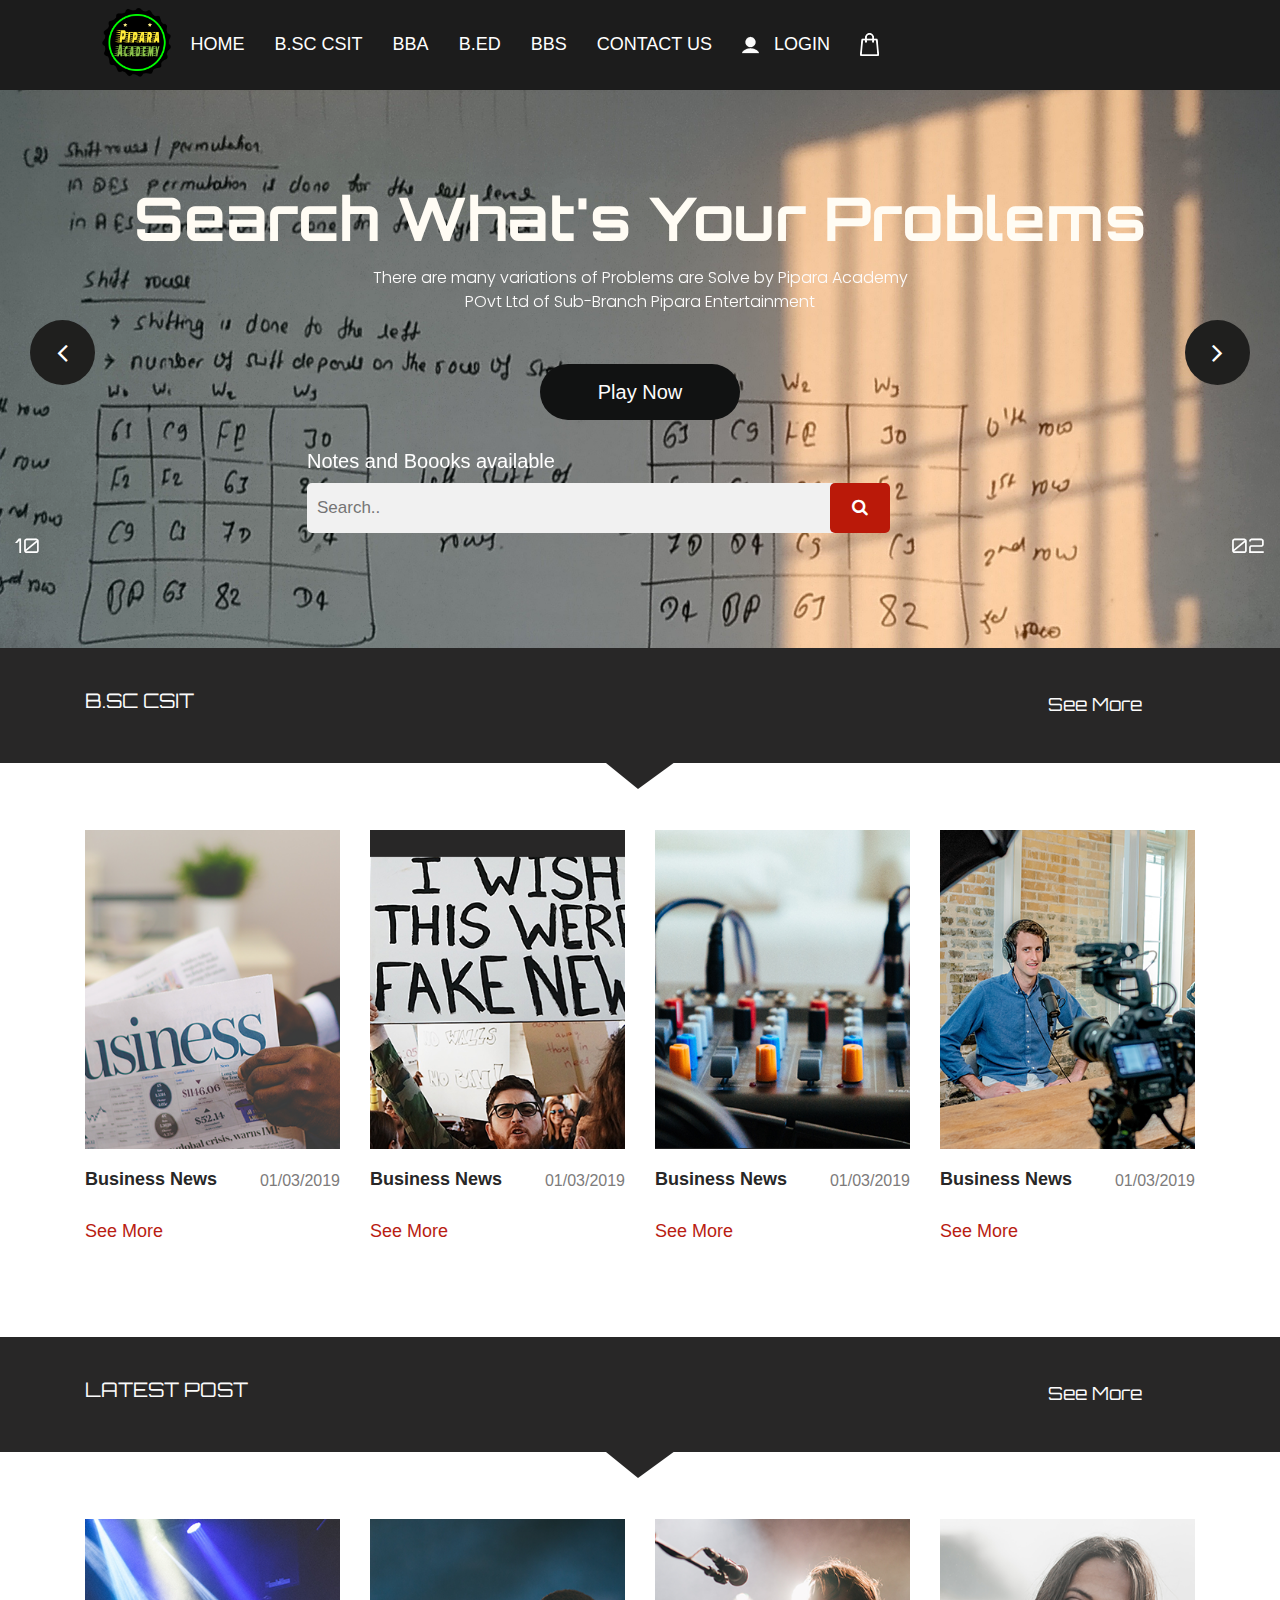
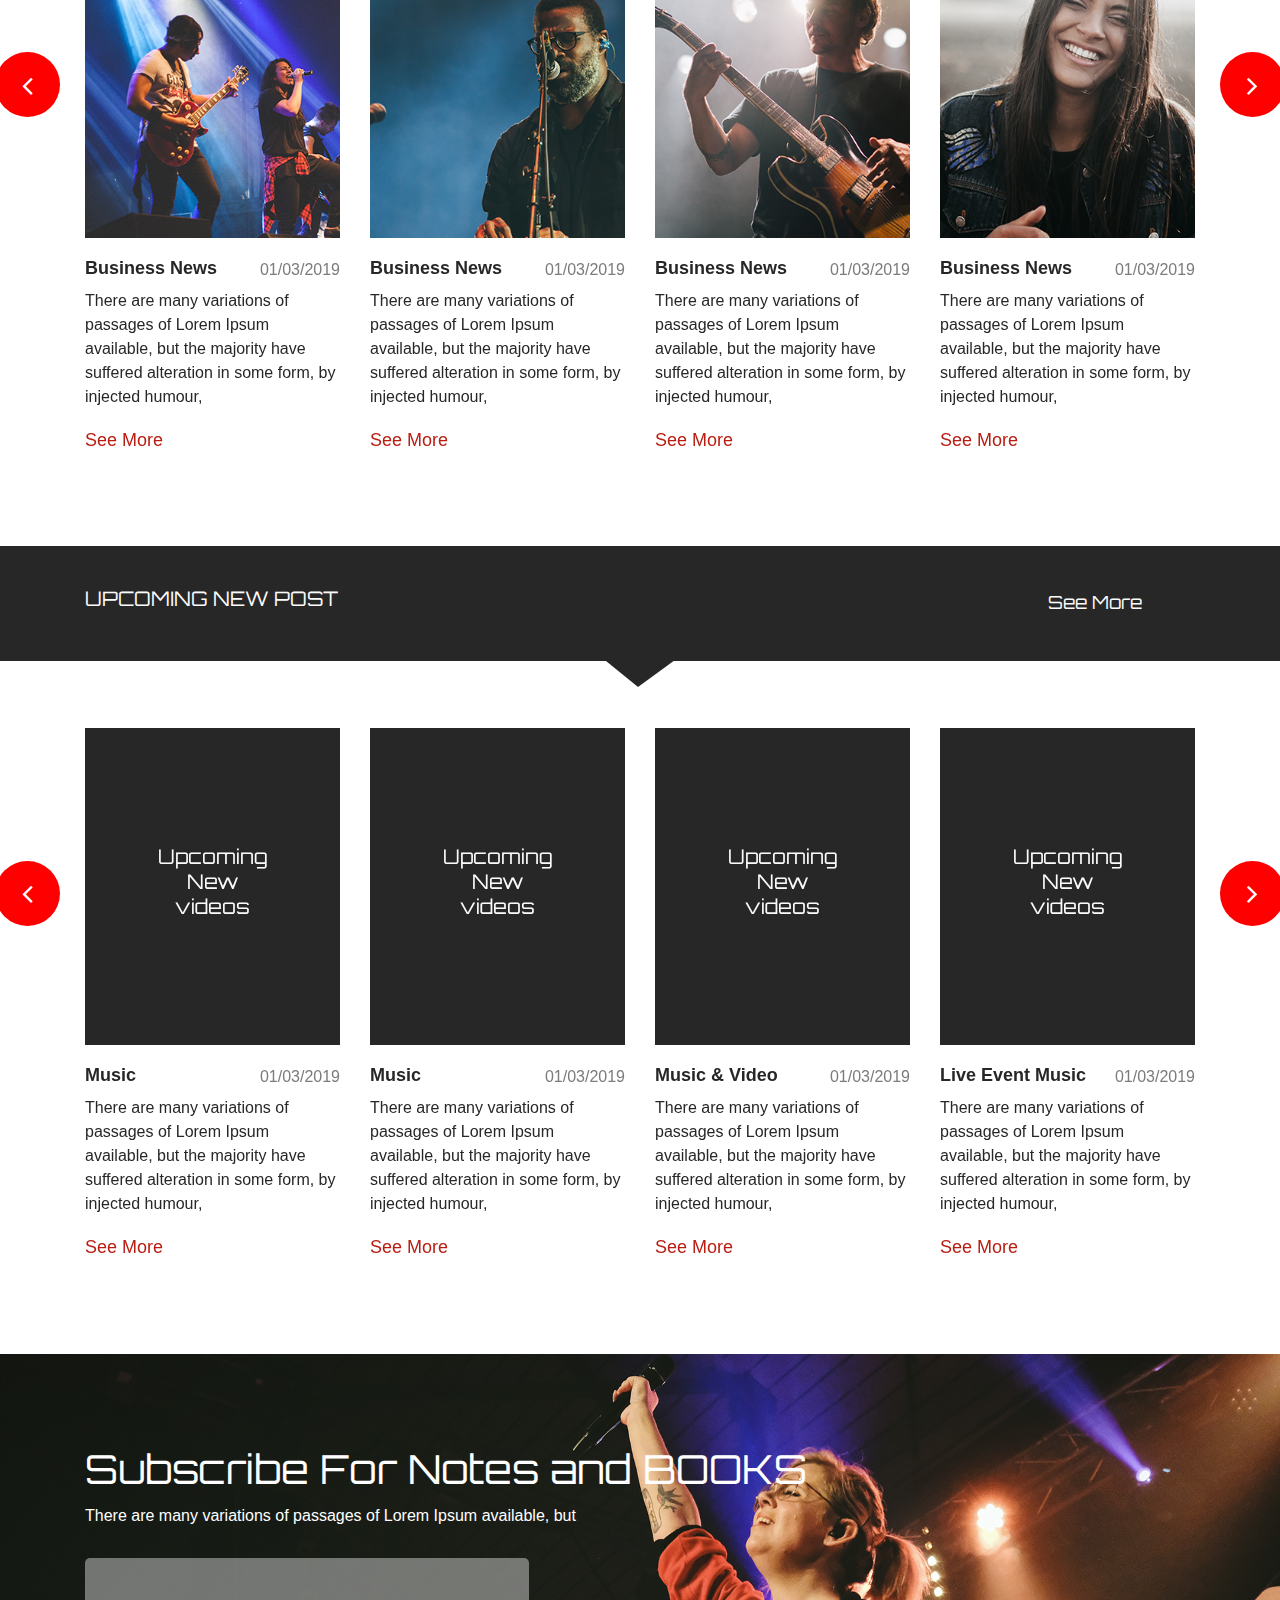
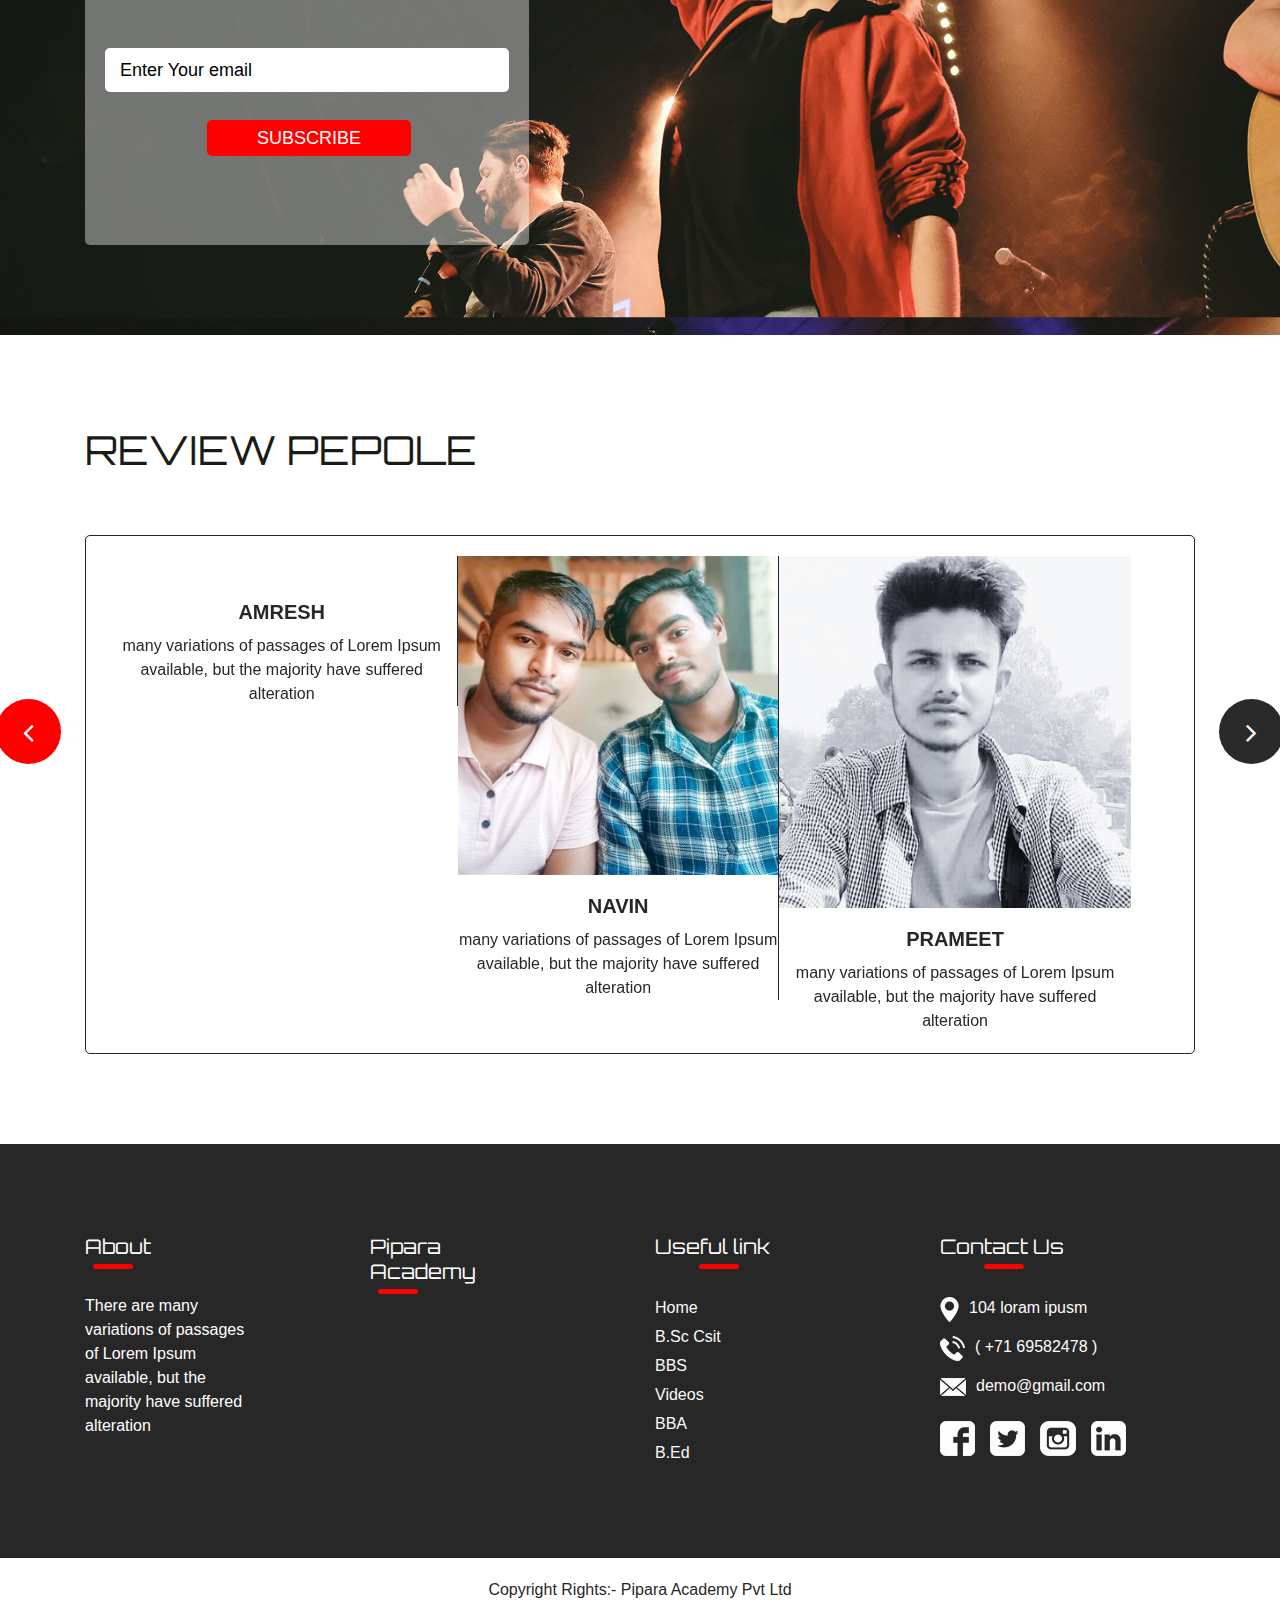
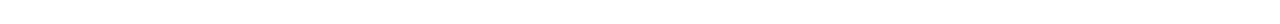
==== index.html @ fb022982 "Add files via upload" ====
<!DOCTYPE html>
<html lang="en">
   <head>
      <!-- basic -->
      <meta charset="utf-8">
      <meta http-equiv="X-UA-Compatible" content="IE=edge">
      <meta name="viewport" content="width=device-width, initial-scale=1">
      <!-- mobile metas -->
      <meta name="viewport" content="width=device-width, initial-scale=1">
      <meta name="viewport" content="initial-scale=1, maximum-scale=1">
      <!-- site metas -->
      <title>Pipara Academy</title>
      <meta name="keywords" content="Education">
      <meta name="description" content="">
      <meta name="author" content="">
      <!-- bootstrap css -->
      <link rel="stylesheet" type="text/css" href="css/bootstrap.min.css">
      <!-- style css -->
      <link rel="stylesheet" type="text/css" href="css/style.css">
      <!-- Responsive-->
      <link rel="stylesheet" href="css/responsive.css">
      <!-- fevicon -->
      <link rel="icon" href="images/fevicon.png" type="image/gif" />
      <!-- Scrollbar Custom CSS -->
      <link rel="stylesheet" href="css/jquery.mCustomScrollbar.min.css">
      <!-- Tweaks for older IEs-->
      <link rel="stylesheet" href="https://netdna.bootstrapcdn.com/font-awesome/4.0.3/css/font-awesome.css">
      <!-- owl stylesheets --> 
      <link href="https://fonts.googleapis.com/css?family=Orbitron:400,500,600,700|Poppins:400,700&display=swap" rel="stylesheet">
      <link rel="stylesheet" href="css/owl.carousel.min.css">
      <link rel="stylesoeet" href="css/owl.theme.default.min.css">
      <link rel="stylesheet" href="https://cdnjs.cloudflare.com/ajax/libs/fancybox/2.1.5/jquery.fancybox.min.css" media="screen">
   </head>
   <body>
      <!--header section start -->
      <div class="header_section">
         <div class="container-fluid padding_0">
            <nav class="navbar navbar-expand-lg navbar-light bg-light">
               <a class="logo" href="index.html"><img src="images/logo.png"></a>
               <button class="navbar-toggler" type="button" data-toggle="collapse" data-target="#navbarNav" aria-controls="navbarNav" aria-expanded="false" aria-label="Toggle navigation">
                 <span class="navbar-toggler-icon"></span>
               </button>
               <div class="collapse navbar-collapse" id="navbarNav">
                  <ul class="navbar-nav">
                     <li class="nav-item">
                       <a class="nav-link" href="index.html">Home</a>
                     </li>
                     <li class="nav-item">
                       <a class="nav-link" href="B.Sc-Csit.html">B.Sc Csit</a>
                     </li>
                     <li class="nav-item">
                       <a class="nav-link" href="BBA.html">BBA</a>
                     </li>
                      <li class="nav-item">
                       <a class="nav-link" href="videos.html">B.Ed</a>
                     </li>
                     <li class="nav-item">
                       <a class="nav-link" href="BBS.html">BBS</a>
                     </li>
                     <li class="nav-item">
                       <a class="nav-link" href="contact.html">Contact Us</a>
                     </li>
                     <li class="nav-item">
                        <a class="nav-link" href="#"><img src="images/user-icon.png"> <span class="padding_left_10">Login</span></a>
                     </li>
                     <li class="nav-item">
                       <a class="nav-link" href="#"><img src="images/shopping-bag.png"></a>
                     </li>
                  </ul>
               </div>
            </nav>
         </div>
      </div>
      <!-- header section end -->
      <!-- banner section start -->
      <div class="banner_section layout_padding">
         <div id="main_slider" class="carousel slide" data-ride="carousel">
            <div class="carousel-inner">
               <div class="carousel-item active">
                  <div class="container">
                     <div class="banner_taital">
                        <h1 class="banner_taital">Search What's Your Problems</h1>
                        <p class="banner_text">There are many variations of Problems are Solve by Pipara Academy POvt Ltd of Sub-Branch Pipara Entertainment </p>
                     </div>
                     <div class="play_now_bt"><a href="#">Play Now</a></div>
                     <h1 class="Music_text">Notes and Boooks available</h1>
                     <form class="example" action="/action_page.php">
                       <input type="text" placeholder="Search.." name="search">
                       <button type="submit"><i class="fa fa-search"></i></button>
                     </form>
                  </div>
                  <div class="container-fluid">
                     <h4 class="number_text active">10 <span style="text-align: right; float: right;">02</span></h4>
                  </div>
               </div>
               <div class="carousel-item">
                  <div class="container">
                     <div class="banner_taital">
                        <h1 class="banner_taital">Search me for new Notes</h1>
                        <p class="banner_text">There are many variations of Education Notes are available, but the majority have suffered alteration </p>
                     </div>
                     <div class="play_now_bt"><a href="#">Play Now</a></div>
                     <h1 class="Music_text">BOOKS and Notes</h1>
                     <form class="example" action="/action_page.php">
                       <input type="text" placeholder="Search.." name="search">
                       <button type="submit"><i class="fa fa-search"></i></button>
                     </form>
                  </div>
                  <div class="container-fluid">
                     <h4 class="number_text active">10 <span style="text-align: right; float: right;">02</span></h4>
                  </div>
               </div>
               <div class="carousel-item">
                  <div class="container">
                     <div class="banner_taital">
                        <h1 class="banner_taital">Search Your Campus for Live Notes and Routine</h1>
                        <p class="banner_text">There are many Campus listed on here for live and Class Notes are available, but this is only informations Notes </p>
                     </div>
                     <div class="play_now_bt"><a href="#">Read More</a></div>
                     <h1 class="Music_text">Music</h1>
                     <form class="example" action="/action_page.php">
                       <input type="text" placeholder="Search.." name="search">
                       <button type="submit"><i class="fa fa-search"></i></button>
                     </form>
                  </div>
                  <div class="container-fluid">
                     <h4 class="number_text active">10 <span style="text-align: right; float: right;">02</span></h4>
                  </div>
               </div>
            </div>
            <a class="carousel-control-prev" href="#main_slider" role="button" data-slide="prev">
              <i class="fa fa-angle-left"></i>
            </a>
            <a class="carousel-control-next" href="#main_slider" role="button" data-slide="next">
              <i class="fa fa-angle-right"></i>
            </a>
         </div>
      </div>
      <!-- banner section end -->
      <!-- news section start -->
      <div class="news_section layout_padding">
         <div class="container">
            <div class="news_taital_main">
               <h1 class="latest_text">B.Sc Csit</h1>
               <div class="seemor_bt"><a href="#">See More</a></div>
            </div>
         </div>
      </div>
      <div class="news_section_2">
         <div class="container">
            <div class="down_arrow"><img src="images/down-arrow.png"></div>
            <div class="row">
               <div class="col-lg-3 col-sm-6">
                  <div class="images_main">
                     <div class="image_1"><img src="images/img-1.png" class="image_1"></div>
                     <div class="text_main">
                        <h2 class="business_text">Business News</h2>
                        <p class="date_text">01/03/2019</p>
                     </div>
                     <p class="ipsum_text">                                                                    </p>
                     <div class="seemor_bt_1"><a href="#">See More</a></div>
                  </div>
               </div>
               <div class="col-lg-3 col-sm-6">
                  <div class="images_main">
                     <div class="image_1"><img src="images/img-2.png" class="image_1"></div>
                     <div class="text_main">
                        <h2 class="business_text">Business News</h2>
                        <p class="date_text">01/03/2019</p>
                     </div>
                     <p class="ipsum_text">                                                                                         </p>
                     <div class="seemor_bt_1"><a href="#">See More</a></div>
                  </div>
               </div>
               <div class="col-lg-3 col-sm-6">
                  <div class="images_main">
                     <div class="image_1"><img src="images/img-3.png" class="image_1"></div>
                     <div class="text_main">
                        <h2 class="business_text">Business News</h2>
                        <p class="date_text">01/03/2019</p>
                     </div>
                     <p class="ipsum_text">                                                                                         </p>
                     <div class="seemor_bt_1"><a href="#">See More</a></div>
                  </div>
               </div>
               <div class="col-lg-3 col-sm-6">
                  <div class="images_main">
                     <div class="image_1"><img src="images/img-4.png" class="image_1"></div>
                     <div class="text_main">
                        <h2 class="business_text">Business News</h2>
                        <p class="date_text">01/03/2019</p>
                     </div>
                     <p class="ipsum_text">                                                                                      </p>
                     <div class="seemor_bt_1"><a href="#">See More</a></div>
                  </div>
               </div>
            </div>
         </div>
      </div>
      <!-- news section end -->
      <!-- music section start -->
      <div class="news_section layout_padding">
         <div class="container">
            <div class="news_taital_main">
               <h1 class="latest_text">Latest Post</h1>
               <div class="seemor_bt"><a href="#">See More</a></div>
            </div>
         </div>
      </div>
      <div class="news_section_2">
         <div class="container">
            <div class="down_arrow"><img src="images/down-arrow.png"></div>
            <div id="my_slider" class="carousel slide" data-ride="carousel">
               <div class="carousel-inner">
                  <div class="carousel-item active">
                     <div class="row">
                        <div class="col-lg-3 col-sm-6">
                           <div class="images_main">
                              <div class="image_1"><img src="images/img-5.png" class="image_1"></div>
                              <div class="text_main">
                                 <h2 class="business_text">Business News</h2>
                                 <p class="date_text">01/03/2019</p>
                              </div>
                              <p class="ipsum_text">There are many variations of passages of Lorem Ipsum available, but the majority have suffered alteration in some form, by injected humour,</p>
                              <div class="seemor_bt_1"><a href="#">See More</a></div>
                           </div>
                        </div>
                        <div class="col-lg-3 col-sm-6">
                           <div class="images_main">
                              <div class="image_1"><img src="images/img-6.png" class="image_1"></div>
                              <div class="text_main">
                                 <h2 class="business_text">Business News</h2>
                                 <p class="date_text">01/03/2019</p>
                              </div>
                              <p class="ipsum_text">There are many variations of passages of Lorem Ipsum available, but the majority have suffered alteration in some form, by injected humour,</p>
                              <div class="seemor_bt_1"><a href="#">See More</a></div>
                           </div>
                        </div>
                        <div class="col-lg-3 col-sm-6">
                           <div class="images_main">
                              <div class="image_1"><img src="images/img-7.png" class="image_1"></div>
                              <div class="text_main">
                                 <h2 class="business_text">Business News</h2>
                                 <p class="date_text">01/03/2019</p>
                              </div>
                              <p class="ipsum_text">There are many variations of passages of Lorem Ipsum available, but the majority have suffered alteration in some form, by injected humour,</p>
                              <div class="seemor_bt_1"><a href="#">See More</a></div>
                           </div>
                        </div>
                        <div class="col-lg-3 col-sm-6">
                           <div class="images_main">
                              <div class="image_1"><img src="images/img-8.png" class="image_1"></div>
                              <div class="text_main">
                                 <h2 class="business_text">Business News</h2>
                                 <p class="date_text">01/03/2019</p>
                              </div>
                              <p class="ipsum_text">There are many variations of passages of Lorem Ipsum available, but the majority have suffered alteration in some form, by injected humour,</p>
                              <div class="seemor_bt_1"><a href="#">See More</a></div>
                           </div>
                        </div>
                     </div>
                  </div>
                  <div class="carousel-item">
                     <div class="row">
                        <div class="col-lg-3 col-sm-6">
                           <div class="images_main">
                              <div class="image_1"><img src="images/img-5.png" class="image_1"></div>
                              <div class="text_main">
                                 <h2 class="business_text">Business News</h2>
                                 <p class="date_text">01/03/2019</p>
                              </div>
                              <p class="ipsum_text">There are many variations of passages of Lorem Ipsum available, but the majority have suffered alteration in some form, by injected humour,</p>
                              <div class="seemor_bt_1"><a href="#">See More</a></div>
                           </div>
                        </div>
                        <div class="col-lg-3 col-sm-6">
                           <div class="images_main">
                              <div class="image_1"><img src="images/img-6.png" class="image_1"></div>
                              <div class="text_main">
                                 <h2 class="business_text">Business News</h2>
                                 <p class="date_text">01/03/2019</p>
                              </div>
                              <p class="ipsum_text">There are many variations of passages of Lorem Ipsum available, but the majority have suffered alteration in some form, by injected humour,</p>
                              <div class="seemor_bt_1"><a href="#">See More</a></div>
                           </div>
                        </div>
                        <div class="col-lg-3 col-sm-6">
                           <div class="images_main">
                              <div class="image_1"><img src="images/img-7.png" class="image_1"></div>
                              <div class="text_main">
                                 <h2 class="business_text">Business News</h2>
                                 <p class="date_text">01/03/2019</p>
                              </div>
                              <p class="ipsum_text">There are many variations of passages of Lorem Ipsum available, but the majority have suffered alteration in some form, by injected humour,</p>
                              <div class="seemor_bt_1"><a href="#">See More</a></div>
                           </div>
                        </div>
                        <div class="col-lg-3 col-sm-6">
                           <div class="images_main">
                              <div class="image_1"><img src="images/img-8.png" class="image_1"></div>
                              <div class="text_main">
                                 <h2 class="business_text">Business News</h2>
                                 <p class="date_text">01/03/2019</p>
                              </div>
                              <p class="ipsum_text">There are many variations of passages of Lorem Ipsum available, but the majority have suffered alteration in some form, by injected humour,</p>
                              <div class="seemor_bt_1"><a href="#">See More</a></div>
                           </div>
                        </div>
                     </div>
                  </div>
                  <div class="carousel-item">
                     <div class="row">
                        <div class="col-lg-3 col-sm-6">
                           <div class="images_main">
                              <div class="image_1"><img src="images/img-5.png" class="image_1"></div>
                              <div class="text_main">
                                 <h2 class="business_text">Music</h2>
                                 <p class="date_text">01/03/2019</p>
                              </div>
                              <p class="ipsum_text">There are many variations of passages of Lorem Ipsum available, but the majority have suffered alteration in some form, by injected humour,</p>
                              <div class="seemor_bt_1"><a href="#">See More</a></div>
                           </div>
                        </div>
                        <div class="col-lg-3 col-sm-6">
                           <div class="images_main">
                              <div class="image_1"><img src="images/img-6.png" class="image_1"></div>
                              <div class="text_main">
                                 <h2 class="business_text">Music</h2>
                                 <p class="date_text">01/03/2019</p>
                              </div>
                              <p class="ipsum_text">There are many variations of passages of Lorem Ipsum available, but the majority have suffered alteration in some form, by injected humour,</p>
                              <div class="seemor_bt_1"><a href="#">See More</a></div>
                           </div>
                        </div>
                        <div class="col-lg-3 col-sm-6">
                           <div class="images_main">
                              <div class="image_1"><img src="images/img-7.png" class="image_1"></div>
                              <div class="text_main">
                                 <h2 class="business_text">Music & Video</h2>
                                 <p class="date_text">01/03/2019</p>
                              </div>
                              <p class="ipsum_text">There are many variations of passages of Lorem Ipsum available, but the majority have suffered alteration in some form, by injected humour,</p>
                              <div class="seemor_bt_1"><a href="#">See More</a></div>
                           </div>
                        </div>
                        <div class="col-lg-3 col-sm-6">
                           <div class="images_main">
                              <div class="image_1"><img src="images/img-8.png" class="image_1"></div>
                              <div class="text_main">
                                 <h2 class="business_text">Live Event Music</h2>
                                 <p class="date_text">01/03/2019</p>
                              </div>
                              <p class="ipsum_text">There are many variations of passages of Lorem Ipsum available, but the majority have suffered alteration in some form, by injected humour,</p>
                              <div class="seemor_bt_1"><a href="#">See More</a></div>
                           </div>
                        </div>
                     </div>
                  </div>
               </div>
               <a class="carousel-control-prev" href="#my_slider" role="button" data-slide="prev">
                 <i class="fa fa-angle-left"></i>
               </a>
               <a class="carousel-control-next" href="#my_slider" role="button" data-slide="next">
                 <i class="fa fa-angle-right"></i>
               </a>
             </div>
         </div>
      </div>
      <!-- music section end -->
      <!-- video section start -->
      <div class="video_section layout_padding">
         <div class="container">
            <div class="news_taital_main">
               <h1 class="latest_text">Upcoming New Post</h1>
               <div class="seemor_bt"><a href="#">See More</a></div>
            </div>
         </div>
      </div>
      <div class="news_section_2">
      <div class="container">
         <div class="down_arrow"><img src="images/down-arrow.png"></div>
         <div id="costum_slider" class="carousel slide" data-ride="carousel">
            <div class="carousel-inner">
               <div class="carousel-item active">
                  <div class="row">
                     <div class="col-lg-3 col-sm-6">
                        <div class="images_main">
                           <div class="video_box">
                              <h2 class="upcoming_text">Upcoming <br>New<br> videos</h2>
                           </div>
                           <div class="text_main">
                              <h2 class="business_text">Music</h2>
                              <p class="date_text">01/03/2019</p>
                           </div>
                           <p class="ipsum_text">There are many variations of passages of Lorem Ipsum available, but the majority have suffered alteration in some form, by injected humour,</p>
                           <div class="seemor_bt_1"><a href="#">See More</a></div>
                        </div>
                     </div>
                     <div class="col-lg-3 col-sm-6">
                        <div class="images_main">
                           <div class="video_box">
                              <h2 class="upcoming_text">Upcoming <br>New<br> videos</h2>
                           </div>
                           <div class="text_main">
                              <h2 class="business_text">Music</h2>
                              <p class="date_text">01/03/2019</p>
                           </div>
                           <p class="ipsum_text">There are many variations of passages of Lorem Ipsum available, but the majority have suffered alteration in some form, by injected humour,</p>
                           <div class="seemor_bt_1"><a href="#">See More</a></div>
                        </div>
                     </div>
                     <div class="col-lg-3 col-sm-6">
                        <div class="images_main">
                           <div class="video_box">
                              <h2 class="upcoming_text">Upcoming <br>New<br> videos</h2>
                           </div>
                           <div class="text_main">
                              <h2 class="business_text">Music & Video</h2>
                              <p class="date_text">01/03/2019</p>
                           </div>
                           <p class="ipsum_text">There are many variations of passages of Lorem Ipsum available, but the majority have suffered alteration in some form, by injected humour,</p>
                           <div class="seemor_bt_1"><a href="#">See More</a></div>
                        </div>
                     </div>
                     <div class="col-lg-3 col-sm-6">
                        <div class="images_main">
                           <div class="video_box">
                              <h2 class="upcoming_text">Upcoming <br>New<br> videos</h2>
                           </div>
                           <div class="text_main">
                              <h2 class="business_text">Live Event Music</h2>
                              <p class="date_text">01/03/2019</p>
                           </div>
                           <p class="ipsum_text">There are many variations of passages of Lorem Ipsum available, but the majority have suffered alteration in some form, by injected humour,</p>
                           <div class="seemor_bt_1"><a href="#">See More</a></div>
                        </div>
                     </div>
                  </div>
               </div>
               <div class="carousel-item">
                  <div class="row">
                     <div class="col-lg-3 col-sm-6">
                        <div class="images_main">
                           <div class="video_box">
                              <h2 class="upcoming_text">Upcoming <br>New<br> videos</h2>
                           </div>
                           <div class="text_main">
                              <h2 class="business_text">Music</h2>
                              <p class="date_text">01/03/2019</p>
                           </div>
                           <p class="ipsum_text">There are many variations of passages of Lorem Ipsum available, but the majority have suffered alteration in some form, by injected humour,</p>
                           <div class="seemor_bt_1"><a href="#">See More</a></div>
                        </div>
                     </div>
                     <div class="col-lg-3 col-sm-6">
                        <div class="images_main">
                           <div class="video_box">
                              <h2 class="upcoming_text">Upcoming <br>New<br> videos</h2>
                           </div>
                           <div class="text_main">
                              <h2 class="business_text">Music</h2>
                              <p class="date_text">01/03/2019</p>
                           </div>
                           <p class="ipsum_text">There are many variations of passages of Lorem Ipsum available, but the majority have suffered alteration in some form, by injected humour,</p>
                           <div class="seemor_bt_1"><a href="#">See More</a></div>
                        </div>
                     </div>
                     <div class="col-lg-3 col-sm-6">
                        <div class="images_main">
                           <div class="video_box">
                              <h2 class="upcoming_text">Upcoming <br>New<br> videos</h2>
                           </div>
                           <div class="text_main">
                              <h2 class="business_text">Music & Video</h2>
                              <p class="date_text">01/03/2019</p>
                           </div>
                           <p class="ipsum_text">There are many variations of passages of Lorem Ipsum available, but the majority have suffered alteration in some form, by injected humour,</p>
                           <div class="seemor_bt_1"><a href="#">See More</a></div>
                        </div>
                     </div>
                     <div class="col-lg-3 col-sm-6">
                        <div class="images_main">
                           <div class="video_box">
                              <h2 class="upcoming_text">Upcoming <br>New<br> videos</h2>
                           </div>
                           <div class="text_main">
                              <h2 class="business_text">Live Event Music</h2>
                              <p class="date_text">01/03/2019</p>
                           </div>
                           <p class="ipsum_text">There are many variations of passages of Lorem Ipsum available, but the majority have suffered alteration in some form, by injected humour,</p>
                           <div class="seemor_bt_1"><a href="#">See More</a></div>
                        </div>
                     </div>
                  </div>
               </div>
               <div class="carousel-item">
                  <div class="row">
                     <div class="col-lg-3 col-sm-6">
                        <div class="images_main">
                           <div class="video_box">
                              <h2 class="upcoming_text">Upcoming <br>New<br> videos</h2>
                           </div>
                           <div class="text_main">
                              <h2 class="business_text">Music</h2>
                              <p class="date_text">01/03/2019</p>
                           </div>
                           <p class="ipsum_text">There are many variations of passages of Lorem Ipsum available, but the majority have suffered alteration in some form, by injected humour,</p>
                           <div class="seemor_bt_1"><a href="#">See More</a></div>
                        </div>
                     </div>
                     <div class="col-lg-3 col-sm-6">
                        <div class="images_main">
                           <div class="video_box">
                              <h2 class="upcoming_text">Upcoming <br>New<br> videos</h2>
                           </div>
                           <div class="text_main">
                              <h2 class="business_text">Music</h2>
                              <p class="date_text">01/03/2019</p>
                           </div>
                           <p class="ipsum_text">There are many variations of passages of Lorem Ipsum available, but the majority have suffered alteration in some form, by injected humour,</p>
                           <div class="seemor_bt_1"><a href="#">See More</a></div>
                        </div>
                     </div>
                     <div class="col-lg-3 col-sm-6">
                        <div class="images_main">
                           <div class="video_box">
                              <h2 class="upcoming_text">Upcoming <br>New<br> videos</h2>
                           </div>
                           <div class="text_main">
                              <h2 class="business_text">Music & Video</h2>
                              <p class="date_text">01/03/2019</p>
                           </div>
                           <p class="ipsum_text">There are many variations of passages of Lorem Ipsum available, but the majority have suffered alteration in some form, by injected humour,</p>
                           <div class="seemor_bt_1"><a href="#">See More</a></div>
                        </div>
                     </div>
                     <div class="col-lg-3 col-sm-6">
                        <div class="images_main">
                           <div class="video_box">
                              <h2 class="upcoming_text">Upcoming <br>New<br> videos</h2>
                           </div>
                           <div class="text_main">
                              <h2 class="business_text">Live Event Music</h2>
                              <p class="date_text">01/03/2019</p>
                           </div>
                           <p class="ipsum_text">There are many variations of passages of Lorem Ipsum available, but the majority have suffered alteration in some form, by injected humour,</p>
                           <div class="seemor_bt_1"><a href="#">See More</a></div>
                        </div>
                     </div>
                  </div>
               </div>
            </div>
            <a class="carousel-control-prev" href="#costum_slider" role="button" data-slide="prev">
              <i class="fa fa-angle-left"></i>
            </a>
            <a class="carousel-control-next" href="#costum_slider" role="button" data-slide="next">
              <i class="fa fa-angle-right"></i>
            </a>
         </div>
      </div>
      </div>
      <!-- video section end -->
      <!-- newsletter section start -->
      <div class="newsletter_section layout_padding">
         <div class="container">
            <h1 class="subscribe_taital">Subscribe For Notes and BOOKS</h1>
            <p class="subscribe_text">There are many variations of passages of Lorem Ipsum available, but </p>
            <div class="newsletter_box">
               <input type="text" class="email_text" placeholder="Enter Your email" name="Enter Your email">
               <div class="subscribe_bt"><a href="#">Subscribe</a></div>
            </div>
         </div>
      </div>
      <!-- newsletter section end -->
      <!-- review section start -->
      <div class="review_section layout_padding">
         <div class="container">
            <h1 class="review_taital">Review Pepole </h1>
         </div>
      </div>
      <div class="review_section_2">
         <div class="container">
            <div class="review_box">
               <div id="slide_carousel" class="carousel slide" data-ride="carousel">
                  <div class="carousel-inner">
                     <div class="carousel-item active">
                        <div class="review_left_box">
                           <div class="review_image_1"><img src="    "></div>
                           <h2 class="senha_text">Amresh</h2>
                           <p class="many_text">many variations of passages of Lorem Ipsum available, but the majority have suffered alteration</p>
                        </div>
                        <div class="review_middle_box">
                           <div class="review_image_1"><img src="images/Navin and ranjan Best Friend.png"></div>
                           <h2 class="senha_text">Navin</h2>
                           <p class="many_text">many variations of passages of Lorem Ipsum available, but the majority have suffered alteration</p>
                        </div>
                        <div class="review_right_box">
                           <div class="review_image_1"><img src="images/Prameet1.png"></div>
                           <h2 class="senha_text">Prameet</h2>
                           <p class="many_text">many variations of passages of Lorem Ipsum available, but the majority have suffered alteration</p>
                        </div>
                     </div>
                     <div class="carousel-item">
                        <div class="review_left_box">
                           <div class="review_image_1"><img src="images/Jibchh Singh.png"></div>
                           <h2 class="senha_text">Jibchh</h2>
                           <p class="many_text">many variations of passages of Lorem Ipsum available, but the majority have suffered alteration</p>
                        </div>
                        <div class="review_middle_box">
                           <div class="review_image_1"><img src="images/Najir Ansari.png"></div>
                           <h2 class="senha_text">Najir</h2>
                           <p class="many_text">many variations of passages of Lorem Ipsum available, but the majority have suffered alteration</p>
                        </div>
                        <div class="review_right_box">
                           <div class="review_image_1"><img src="images/Satish Shingh1.png"></div>
                           <h2 class="senha_text">Satish</h2>
                           <p class="many_text">many variations of passages of Lorem Ipsum available, but the majority have suffered alteration</p>
                        </div>
                     </div>
                     <div class="carousel-item">
                        <div class="review_left_box">
                           <div class="review_image_1"><img src="images/Navin and ranjan Best Friend.png"></div>
                           <h2 class="senha_text">Ranjan</h2>
                           <p class="many_text">many variations of passages of Lorem Ipsum available, but the majority have suffered alteration</p>
                        </div>
                        <div class="review_middle_box">
                           <div class="review_image_1"><img src="images/Sanjeep Raut.png"></div>
                           <h2 class="senha_text">Sanjeep</h2>
                           <p class="many_text">many variations of passages of Lorem Ipsum available, but the majority have suffered alteration</p>
                        </div>
                        <div class="review_right_box">
                           <div class="review_image_1"><img src="images/review-img-1.png"></div>
                           <h2 class="senha_text">Jibchh</h2>
                           <p class="many_text">many variations of passages of Lorem Ipsum available, but the majority have suffered alteration</p>
                        </div>
                     </div>
                  </div>
                  <a class="carousel-control-prev" href="#slide_carousel" role="button" data-slide="prev">
                    <i class="fa fa-angle-left"></i>
                  </a>
                  <a class="carousel-control-next" href="#slide_carousel" role="button" data-slide="next">
                    <i class="fa fa-angle-right"></i>
                  </a>
               </div>
            </div>  
         </div>
      </div>
      <!-- review section end -->
      <!-- footer section start -->
      <div class="footer_section layout_padding">
         <div class="container">
            <div class="row">
               <div class="col-lg-3 col-sm-6">
                  <h2 class="footer_text">About</h2>
                  <p class="lorem_text">There are many variations of passages of Lorem Ipsum available, but the majority have suffered alteration</p>
               </div>
               <div class="col-lg-3 col-sm-6">
                  <h2 class="footer_text">Pipara Academy</h2>
                  <div class="hollywood_menu">
                     <ul>
                        <li><a href="#">     </a></li>
                        <li><a href="#">     </a></li>
                        <li><a href="#">     </a></li>
                        <li><a href="#">     </a></li>
                        <li><a href="video.html">        </a></li>
                     </ul>
                  </div>
               </div>
               <div class="col-lg-3 col-sm-6">
                  <h2 class="useful_text">Useful link </h2>
                  <div class="hollywood_menu">
                     <ul>
                        <li><a href="index.html">Home</a></li>
                        <li><a href="news.html">B.Sc Csit</a></li>
                        <li><a href="music.html">BBS</a></li>
                        <li><a href="videos.html">Videos</a></li>
                        <li><a href="newsletter.html">BBA</a></li>
                        <li><a href="events.html">B.Ed</a></li>
                     </ul>
                  </div>
               </div>
               <div class="col-lg-3 col-sm-6">
                  <h2 class="useful_text">Contact Us</h2>
                  <div class="location_text"><img src="images/map-icon.png"><span class="padding_left_10"><a href="#">104 loram ipusm</a></span></div>
                  <div class="location_text"><img src="images/call-icon.png"><span class="padding_left_10"><a href="#">( +71 69582478 )</a></span></div>
                  <div class="location_text"><img src="images/mail-icon.png"><span class="padding_left_10"><a href="#">demo@gmail.com</a></span></div>
                  <div class="social_icon">
                     <ul>
                        <li><a href="#"><img src="images/fb-icon.png"></a></li>
                        <li><a href="#"><img src="images/twitter-icon.png"></a></li>
                        <li><a href="#"><img src="images/instagram-icon.png"></a></li>
                        <li><a href="#"><img src="images/linkedin-icon.png"></a></li>
                     </ul>
                  </div>
               </div>
            </div>
         </div>
      </div>
      <!-- footer section end -->
      <!-- copyright section start -->
      <div class="copyright_section">
         <div class="container">
            <p class="copyright_text">Copyright Rights:-<a href=" "> Pipara Academy Pvt Ltd</a></p>
         </div>
      </div>
      <!-- copyright section end -->
      <!-- Javascript files-->
      <script src="js/jquery.min.js"></script>
      <script src="js/popper.min.js"></script>
      <script src="js/bootstrap.bundle.min.js"></script>
      <script src="js/jquery-3.0.0.min.js"></script>
      <script src="js/plugin.js"></script>
      <!-- sidebar -->
      <script src="js/jquery.mCustomScrollbar.concat.min.js"></script>
      <script src="js/custom.js"></script>
      <!-- javascript --> 
      <script src="js/owl.carousel.js"></script>
      <script src="https:cdnjs.cloudflare.com/ajax/libs/fancybox/2.1.5/jquery.fancybox.min.js"></script> 
   </body>
</html>
---- css/style.css ----
/*--------------------------------------------------------------------- File Name: style.css ---------------------------------------------------------------------*/
/*--------------------------------------------------------------------- import Files ---------------------------------------------------------------------*/

@import url(animate.min.css);
@import url(normalize.css);
@import url(icomoon.css);
@import url(css/font-awesome.min.css);
@import url(meanmenu.css);
@import url(owl.carousel.min.css);
@import url(swiper.min.css);
@import url(slick.css);
@import url(jquery.fancybox.min.css);
@import url(jquery-ui.css);
@import url(nice-select.css);

/*--------------------------------------------------------------------- skeleton ---------------------------------------------------------------------*/

* {
     box-sizing: border-box !important;
     transition: ease all 0.5s;
}

html {
     scroll-behavior: smooth;
}

body {
     color: #666666;
     font-size: 14px;
     font-family: 'Poppins', sans-serif;
     line-height: 1.80857;
     font-weight: normal;
     overflow-x: hidden;
}

a {
     color: #1f1f1f;
     text-decoration: none !important;
     outline: none !important;
     -webkit-transition: all .3s ease-in-out;
     -moz-transition: all .3s ease-in-out;
     -ms-transition: all .3s ease-in-out;
     -o-transition: all .3s ease-in-out;
     transition: all .3s ease-in-out;
}

h1,
h2,
h3,
h4,
h5,
h6 {
     letter-spacing: 0;
     font-weight: normal;
     position: relative;
     padding: 0 0 10px 0;
     font-weight: normal;
     line-height: normal;
     color: #111111;
     margin: 0
}

h1 {
     font-size: 24px
}

h2 {
     font-size: 22px
}

h3 {
     font-size: 18px
}

h4 {
     font-size: 16px
}

h5 {
     font-size: 14px
}

h6 {
     font-size: 13px
}

*,
*::after,
*::before {
     -webkit-box-sizing: border-box;
     -moz-box-sizing: border-box;
     box-sizing: border-box;
}

h1 a,
h2 a,
h3 a,
h4 a,
h5 a,
h6 a {
     color: #212121;
     text-decoration: none!important;
     opacity: 1
}

button:focus {
     outline: none;
}

ul,
li,
ol {
     margin: 0px;
     padding: 0px;
     list-style: none;
}

p {
     margin: 20px;
     font-weight: 300;
     font-size: 15px;
     line-height: 24px;
}

a {
     color: #222222;
     text-decoration: none;
     outline: none !important;
}

a,
.btn {
     text-decoration: none !important;
     outline: none !important;
     -webkit-transition: all .3s ease-in-out;
     -moz-transition: all .3s ease-in-out;
     -ms-transition: all .3s ease-in-out;
     -o-transition: all .3s ease-in-out;
     transition: all .3s ease-in-out;
}

img {
     max-width: 100%;
     height: auto;
}

 :focus {
     outline: 0;
}

.paddind_bottom_0 {
     padding-bottom: 0 !important;
}

.btn-custom {
     margin-top: 20px;
     background-color: transparent !important;
     border: 2px solid #ddd;
     padding: 12px 40px;
     font-size: 16px;
}

.lead {
     font-size: 18px;
     line-height: 30px;
     color: #767676;
     margin: 0;
     padding: 0;
}

.form-control:focus {
     border-color: #ffffff !important;
     box-shadow: 0 0 0 .2rem rgba(255, 255, 255, .25);
}

.navbar-form input {
     border: none !important;
}

.badge {
     font-weight: 500;
}

blockquote {
     margin: 20px 0 20px;
     padding: 30px;
}

button {
     border: 0;
     margin: 0;
     padding: 0;
     cursor: pointer;
}

.full {
     float: left;
     width: 100%;
}

.layout_padding {
     padding-top: 90px;
     padding-bottom: 0px;
}

.padding_0{
     padding: 0px;
}
/* header section start */

.header_section {
    width: 100%;
    float: left;
}
.bg-light {
    background-color: #1c1c1c !important;
}

.logo {
    width: 7%;
    float: left;
}
.navbar-expand-lg .navbar-nav .nav-link {
    padding-right: 15px;
    padding-left: 15px;
    font-size: 18px;
    color: #fff;
    text-transform: uppercase;
}
.navbar-light .navbar-nav .nav-link:focus, 
.navbar-light .navbar-nav .nav-link:hover {
    color: #ffffff;
}
.padding_left_10{
    padding-left: 15px;
}
.navbar {
    padding: .5rem 100px;
}

/* header section end */












body {
    margin: 0;
    font-family: Arial, Helvetica, sans-serif;
    padding: 0px;
    
  }
  
  .topnav {
    overflow: hidden;
    background-color: #333;
    padding: 10px;
  }
  
  .topnav a {
    float: left;
    display: block;
    color: #f2f2f2;
    text-align: center;
    padding: 14px 16px;
    text-decoration: none;
    font-size: 17px;
  }
  
  .topnav a:hover {
    background-color: #ddd;
    color: black;
  }
  
  .topnav a.active {
    background-color: #38c793;
    color: white;
  }
  
  .topnav .icon {
    display: none;
  }
  
  @media screen and (max-width: 600px) {
    .topnav a:not(:first-child) {display: none;}
    .topnav a.icon {
      float: right;
      display: block;
    }
  }
  
  @media screen and (max-width: 600px) {
    .topnav.responsive {position: relative;}
    .topnav.responsive .icon {
      position: absolute;
      right: 0;
      top: 0;
    }
    .topnav.responsive a {
      float: none;
      display: block;
      text-align: left;
    }
  }
  



















/* banner section start */

.banner_section {
    width: 100%;
    float: left;
    background-image: url(../images/banner-bg.png);
    height: auto;
    background-size: 100%;
    background-repeat: no-repeat;
    padding-bottom: 90px;
}

.banner_taital{
    width: 100%;
    font-weight: bold;
    font-size: 60px;
    color: #fffcf4;
    text-align: center;
    font-family: 'Orbitron', sans-serif;
}

.banner_text {
    width: 50%;
    font-size: 16px;
    color: #fdfcfc;
    text-align: center;
    margin: 0 auto;
    font-family: 'Poppins', sans-serif;
}


.play_now_bt {
    width: 200px;
    margin: 0 auto;
    text-align: center;
    padding-top: 50px;
}

.play_now_bt a{ 
    width: 100%;
    float: left;
    background-color: #111212;
    padding: 10px 0px;
    color: #fdfcfc;
    text-align: center;
    font-size: 20px;
    border-radius: 40px;
}
.play_now_bt a:hover{ 
    color: #111212; 
    background-color: #fffcf4;
}

.number_text{
    width: 100%;
    float: left;
    font-size: 20px;
    color: #ffffff;
    padding: 0px;
    font-family: 'Orbitron', sans-serif;
}
.number_text .active{
    color: #27cee2;
}
.number_text_2{
    float: right;
}
.number_text_2.active {
    color: #27cee2;
}
.Music_text {
    width: 60%;
    margin: 0 auto;
    font-size: 20px;
    color: #ffffff;
    padding-top: 30px;
    display: grid;
}
form.example {
    width: 60%;
    margin: 0 auto;
}
* {
  box-sizing: border-box;
}

form.example input[type=text] {
    padding: 10px;
    font-size: 17px;
    float: left;
    width: 80%;
  border: 0px;
    background: #f1f1f1;
    border-top-left-radius: 5px;
    border-bottom-left-radius: 5px;
}

form.example button {
  float: left;
  width: 9%;
  padding: 10px;
  background: #ba1909;
  color: white;
  font-size: 17px;
  border: 0px;
  border-left: none;
  cursor: pointer;
  border-radius: 5px;
  position: relative;
  left: -10px
}

form.example button:hover {
  background: #ba1909;
}

form.example::after {
  content: "";
  clear: both;
  display: table;
}


#main_slider a.carousel-control-next {
    position: absolute;
    right: 30px;
    top: 37%;
}
#main_slider a.carousel-control-prev {
    position: absolute;
    left: 30px;
    top: 37%;
}

#main_slider .carousel-control-prev, 
#main_slider .carousel-control-next {
    width: 65px;
    height: 65px;
    background: #1f1f1e;
    opacity: 1;
    font-size: 30px;
    color: #ffffff;
    border-radius: 100%;
}

/* banner section end */

/* news section start */
.news_section{
    width: 100%;
    float: left;
    background-color: #282727;
    height: auto;
    padding: 40px 0px;
}
.news_taital_main{
    width: 100%;
    display: flex;
}
.latest_text{
    width: 100%;
    float: left;
    font-size: 20px;
    color: #fbfbfb;
    text-transform: uppercase;
    font-family: 'Orbitron', sans-serif;
}
.seemor_bt{
    width: 170px;
    float: right;
}
.seemor_bt a{
    width: 100%;
    float: right;
    font-size: 18px;
    color: #fbfbfb;
    font-family: 'Orbitron', sans-serif;
}
.seemor_bt a:hover{
    color: #b91d12;
}
.news_section_2 {
    width: 100%;
    padding-bottom: 90px;
}
.down_arrow {
    width: 100%;
    text-align: center;
    margin-top: -2px;
}
.images_main {
    width: 100%;
    float: left;
    padding-top: 40px;
}
.image_1:hover{
    box-shadow: 0px 2px 6px 2px;
}
.image_1{
    width: 100%;
    float: left;
}
.text_main {
    width: 100%;
    display: flex;
    padding-top: 20px;
}
.business_text{
    width: 100%;
    float: left;
    font-size: 18px;
    color: #282727;
    font-weight: bold;
}
.date_text{
    width: 45%;
    float: right;
    font-size: 16px;
    color: #7d7b7b;
    margin: 0px;
}
.ipsum_text{
    width: 100%;
    float: right;
    font-size: 16px;
    color: #282727;
    margin: 0px;
}

.seemor_bt_1{
    width: 170px;
    float: left;
    padding-top: 15px;
}
.seemor_bt_1 a{
    width: 100%;
    float: left;
    font-size: 18px;
    color: #b91d12;
}
.seemor_bt_1 a:hover{
    color: #000;
}

#my_slider a.carousel-control-prev {
    position: absolute;
    left: -90px;
    top: 30%;
}
#my_slider a.carousel-control-next {
    position: absolute;
    right: -90px;
    top: 30%;
}

#my_slider .carousel-control-prev, 
#my_slider .carousel-control-next {
    width: 65px;
    height: 65px;
    background-color: #ff0000;
    color: #ffffff;
    opacity: 1;
    font-size: 30px;
    border-radius: 100%;
}
/* news section end */

/* video section start */

.video_section{
    width: 100%;
    float: left;
    background-color: #282727;
    height: auto;
    padding: 40px 0px;
}
#costum_slider a.carousel-control-prev {
    position: absolute;
    left: -90px;
    top: 30%;
}
#costum_slider a.carousel-control-next {
    position: absolute;
    right: -90px;
    top: 30%;
}

#costum_slider .carousel-control-prev, 
#costum_slider .carousel-control-next {
    width: 65px;
    height: 65px;
    background-color: #ff0000;
    color: #ffffff;
    opacity: 1;
    font-size: 30px;
    border-radius: 100%;
}

.video_box{
    width: 100%;
    background-color: #282727;
    padding: 116px 50px;
    height: auto;
}

.upcoming_text{
    width: 100%;
    margin: 0 auto;
    text-align: center;
    font-size: 20px;
    color: #fbfbfb;
    font-family: 'Orbitron', sans-serif;
}
/* video section end */

/* newsletter section start*/

.newsletter_section{
    width: 100%;
    float: left;
    background-image: url(../images/newsletter-bg.png);
    height: auto;
    padding: 90px 0px;
    background-size: 100%;
}
.subscribe_taital{
    width: 100%;
    font-size: 40px;
    color: #ffffff;
    font-family: 'Orbitron', sans-serif;
}

.subscribe_text{
    width: 100%;
    font-size: 16px;
    color: #ffffff;
    margin: 0px;
}
.newsletter_box {
    width: 40%;
    background-color: rgba(255, 255, 255, 0.4);
    padding: 90px 20px;
    height: auto;
    border-radius: 5px;
    margin-top: 30px;
}
.email_text{
    width: 100%;
    font-size: 18px;
    color: #1b1e17;
    background-color: #ffffff;
    padding: 6px 15px;
    border: 0px;
    border-radius: 5px;
}
input.email_text::placeholder {
    color: #000;
}
.subscribe_bt{
    width: 200px;
    margin: 0 auto;
    text-align: center;
    padding-top: 30px;
}
.subscribe_bt a{
    width: 100%;
    font-size: 18px;
    color: #ffffff;
    background-color: #ff0000;
    padding: 8px 50px;
    border: 0px;
    text-align: center;
    border-radius: 5px;
    text-transform: uppercase;
}
.subscribe_bt a:hover{
    color: #1b1e17;
    background-color: #ffffff;
}

/* newsletter section end*/
/* review section start */

.review_section{
    width: 100%;
    float: left;
}
.review_taital{
    width: 100%;
    float: left;
    font-size: 40px;
    color: #191c16;
    text-transform: uppercase;
    font-family: 'Orbitron', sans-serif;
}

.review_section_2 {
    width: 100%;
    float: left;
    padding-bottom: 90px;
    margin-top: 50px
}
.review_box{
    width: 100%;
    float: left;
    border: 1px solid #252525;
    border-radius: 5px;
    padding: 20px;
}

.review_left_box{
    width: 33%;
    float: left;
    border-right: 1px solid #252525 !important;
}
.review_middle_box{
    width: 30%;
    float: left;
    border-right: 1px solid #252525 !important;
}
.review_right_box{
    width: 33%;
    float: left;
}
.review_image_1{
    width: 100%;
    float: center;
    text-align: center;
}
.senha_text{
    width: 100%;
    float: left;
    text-align: center;
    font-size: 20px;
    color: #282727;
    font-weight: bold;
    padding-top: 20px;
    text-transform: uppercase;
}
.many_text{
    width: 100%;
    float: left;
    text-align: center;
    font-size: 16px;
    color: #282727;
    margin: 0px;
}

#slide_carousel a.carousel-control-prev {
    position: absolute;
    left: -110px;
    top: 30%;
}
#slide_carousel a.carousel-control-next {
    position: absolute;
    right: -110px;
    top: 30%;
    background-color: #2b2a2a;
    color: #ffffff;
}

#slide_carousel .carousel-control-prev, 
#slide_carousel .carousel-control-next {
    width: 65px;
    height: 65px;
    background-color: #ff0000;
    color: #ffffff;
    opacity: 1;
    font-size: 30px;
    border-radius: 100%;
}

#slide_carousel .carousel-control-prev:hover, 
#slide_carousel .carousel-control-next:hover, 
#slide_carousel .carousel-control-prev:focus, 
#slide_carousel .carousel-control-next:focus {
    background-color: #2b2a2a;
    color: #ffffff;
}
/* review section end */

/* contact section start */
.contact_section {
    width: 100%;
    float: left;
    padding-bottom: 90px;
}
.contact_taital {
    width: 100%;
    float: left;
    color: #32ca0a;
    font-weight: bold;
    font-size: 46px;
}
.mail_text {
    width: 100%;
    float: left;
    font-size: 16px;
    color: #989999;
    border: 0px;
    border-bottom: 1px solid #003471;
    background-color: transparent !important;
    padding: 50px 30px 0px 0px;
}
.massage-bt {
    color: #696868;
    width: 100%;
    height: 110px;
    font-size: 18px;
    border-bottom: 1px solid #003471 !important;
    background-color: transparent !important;
    padding: 75px 30px 0px 0px;
    border: 0px;
}
.send_bt {
    width: 100%;
    float: left;
    margin-top: 40px;
}
.send_bt a {
    width: 30%;
    float: left;
    background-color: #33c52e;
    color: #fefeff;
    text-align: center;
    padding: 10px 0px;
    font-size: 16px;
    border-radius: 40px;
}
.send_bt a:hover {
    background-color: #011e41;
    color: #fefeff;
}
.map_section {
    width: 100%;
    float: left;
    margin-top: 155px;
}
/* contact section end */

/* footer section start */
.footer_section{
    width: 100%;
    float: left;
    background-color: #282727;
    height: auto;
    padding: 90px 0px;
}
.footer_text {
    width: 22%;
    font-size: 20px;
    color: #ffffff;
    font-family: 'Orbitron', sans-serif;
    margin-bottom: 15px;
}
.footer_text::after{
    content: '';
    position: absolute;
    width: 40px;
    background-color: #ff0000;
    height: 5px;
    border-radius: 40px;
    left: 0px;
    right: 0px;
    margin: 0 auto;
    bottom: 0px;
}
.lorem_text{
    width: 65%;
    float: left;
    font-size: 16px;
    color: #ffffff;
    margin: 0px;
    padding-top: 10px;
}
.hollywood_menu{
    width: 100%;
    float: left;
    padding-top: 10px;
}
.hollywood_menu ul{
    margin: 0px;
    padding: 0px;
}
.hollywood_menu li {
    font-size: 16px;
    color: #fbfbfb;
}
.hollywood_menu li a{
    color: #fbfbfb;
}
.hollywood_menu li a:hover{
    color: #ff0000;
}

.useful_text{
    width: 50%;
    font-size: 20px;
    color: #ffffff;
    font-family: 'Orbitron', sans-serif;
    margin-bottom: 15px;
}
.useful_text::after{
    content: '';
    position: absolute;
    width: 40px;
    background-color: #ff0000;
    height: 5px;
    border-radius: 40px;
    left: 0px;
    right: 0px;
    margin: 0 auto;
    bottom: 0px;
}
.location_text{
    width: 100%;
    float: left;
    font-size: 16px;
    color: #fffcfc;
    padding-top: 10px;
}
.location_text a{
    color: #fffcfc;
}
.location_text a:hover{
    color: #ff0000;
}
.padding_left_10{
    padding-left: 10px;
}

.social_icon {
    width: 100%;
    float: left;
    padding-top: 20px;
}
.social_icon ul{
    margin: 0px;
    padding: 0px;
}
.social_icon li {
    float: left;
    padding-right: 15px;
}
/* footer section end */






/* copyright section start */
.copyright_section {
    width: 100%;
    float: left;
    background-color: #ffffff;
    height: auto;
}
.copyright_text {
    width: 100%;
    float: left;
    font-size: 16px;
    color: #282727;
    text-align: center;
    margin-left: 0px;
}

.copyright_text a { color: #282727; }
.copyright_text a:hover { color: #ff0000; }


/* copyright section end */
---- css/responsive.css ----
/*--------------------------------------------------------------------- File Name: responsive.css ---------------------------------------------------------------------*/


/*------------------------------------------------------------------- 991px x 768px ---------------------------------------------------------------------*/

@media only screen and (min-width: 768px) and (max-width: 991px) {
    .header-search {
        padding: 15px 0px;
    }
}


/*------------------------------------------------------------------- 767px x 599px ---------------------------------------------------------------------*/

@media only screen and (min-width: 599px) and (max-width: 767px) {
    .logo {
        text-align: center;
    }
    .cart-content-right {
        padding-bottom: 5px;
    }
    .mg {
        margin: 0px 0px;
    }
    .menu-area-main {
        height: 256px;
        overflow-y: auto;
    }
    .megamenu>.row [class*="col-"] {
        padding: 0px;
    }
    .menu-area-main .megamenu .men-cat {
        padding: 0px 15px;
    }
    .menu-area-main .megamenu .women-cat {
        padding: 0px 15px;
    }
    .menu-area-main .megamenu .el-cat {
        padding: 0px 15px;
    }
    .mean-container .mean-nav ul li a.mean-expand {
        height: 19px;
    }
    .category-box.women-box {
        display: none;
    }
    .cart-box {
        display: inline-block;
        margin: 0px 30px;
    }
    .wish-box {
        float: none;
        margin: 0px 30px;
        display: inline-block;
    }
    .menu-add {
        display: none;
    }
    .category-box {
        display: none;
    }
    .mean-container .mean-nav ul li ol {
        padding: 0px;
    }
    .mean-container .mean-nav ul li a {
        padding: 10px 20px;
        width: 94.8%;
    }
    .mean-container .mean-nav ul li li a {
        width: 92%;
        padding: 1em 4%;
    }
    .mean-container .mean-nav ul li li li a {
        width: 100%;
    }
    .header-search {
        padding: 15px 0px;
    }
    #collapseFilter.d-md-block {
        padding: 30px 0px;
    }
}


/*------------------------------------------------------------------- 599px x 280px ---------------------------------------------------------------------*/

@media only screen and (min-width: 280px) and (max-width: 599px) {
    .cart-content-right {
        padding-bottom: 5px;
    }
    .megamenu>.row [class*="col-"] {
        padding: 0px;
    }
    .menu-area-main .megamenu .men-cat {
        padding: 0px 15px;
    }
    .menu-area-main .megamenu .women-cat {
        padding: 0px 15px;
    }
    .menu-area-main .megamenu .el-cat {
        padding: 0px 15px;
    }
    .mean-container .mean-nav ul li a {
        padding: 1em 4%;
        width: 92%;
    }
    .mean-container .mean-nav ul li li a {
        width: 90%;
        padding: 1em 5%;
    }
    .mean-container .sub-full.megamenu-categories ol li a {
        padding: 5px 0px;
        text-transform: capitalize;
        width: 100%;
    }
    .megamenu .sub-full.megamenu-categories .women-box .banner-up-text a {
        width: auto;
        border: none;
        float: none;
    }
    .menu-area-main {
        height: 45px;
        overflow-y: auto;
    }
    .mean-container .mean-nav ul li a.mean-expand {
        top: 0;
    }
}

@media (min-width: 992px) and (max-width: 1199px) {
 .navbar {
    padding: .5rem 32px;
}
.navbar-expand-lg .navbar-nav .nav-link {
    padding-right: 15px;
    font-size: 16px;
}
.banner_section {
    padding-bottom: 25px;
}
.logo {
    width: 26%;
}
.business_text{
    font-size: 16px;
}
.date_text{
    font-size: 14px;
}
.newsletter_section{
    background-size: cover;
}
.useful_text {
    width: 55%;
}
.footer_text {
    width: 30%;
}
#my_slider a.carousel-control-prev {
    left: 0px;
    top: 101%;
}
#my_slider a.carousel-control-next {
    right: 0px;
    top: 101%;
}

#costum_slider a.carousel-control-prev{
    left: 0px;
    top: 101%;
}
#costum_slider a.carousel-control-next {
    right: 0px;
    top: 101%;
}
#slide_carousel a.carousel-control-prev{
    left: -25px;
    top: 113%;
}
#slide_carousel a.carousel-control-next {
    right: -25px;
    top: 113%;
}
.lorem_text {
    width: 75%;
}

}


@media (min-width: 768px) and (max-width: 991px) {
    .navbar {
        padding: .5rem 20px;
    }
.navbar-expand-lg .navbar-nav .nav-link{
    text-align: center;
}
.logo {
    width: 35%;
}
.navbar-toggler {
    background-color: #fff !important;
}
.down_arrow{
    display: inline-block;
}
.banner_section{
    background-size: cover;
}
.banner_taital {
    font-size: 50px;
}
.Music_text {
    width: 50%;
}

.banner_text {
    width: 100%;
}
form.example {
    width: 50%;
}
form.example button {
    width: 20%;
}
.number_text{
    padding-top: 20px;
}
.latest_text{
    font-size: 18px;
    padding-top: 5px;
}

.newsletter_section{
    background-size: cover;
}
.subscribe_taital {
    font-size: 23px;
}
.subscribe_text {
    font-size: 14px;
}
.newsletter_box {
    width: 100%;
    padding: 60px 20px;
}
.review_taital {
    font-size: 28px;
}
.many_text{
    font-size: 14px;    
}
.review_image_1{
    padding-top: 20px;
}
.lorem_text {
    width: 85%;
}
.useful_text{
    width: 35%;
    padding-top: 20px;
}
.footer_text{
    padding-top: 20px;
    width: 18%;
}
.image_1{
    text-align: center;
}

#my_slider a.carousel-control-prev {
    left: 0px;
    top: 101%;
}
#my_slider a.carousel-control-next {
    right: 0px;
    top: 101%;
}

#costum_slider a.carousel-control-prev{
    left: 0px;
    top: 101%;
}
#costum_slider a.carousel-control-next {
    right: 0px;
    top: 101%;
}
#slide_carousel a.carousel-control-prev{
    left: -20px;
    top: 111%;
}
#slide_carousel a.carousel-control-next {
    right: -20px;
    top: 111%;
}


}

@media (min-width: 576px) and (max-width: 767px) {
    #main_slider a.carousel-control-prev {
        position: absolute;
        left: 175px;
        top: 90%;
        display: none;
    }
    #main_slider a.carousel-control-next {
        position: absolute;
        left: 236px;
        top: 90%;
        display: none;
    }
    .navbar {
        padding: .5rem 20px;
    }
.logo {
    width: 35%;
}
.navbar-expand-lg .navbar-nav .nav-link{
    text-align: center;
}
.navbar-toggler {
    background-color: #fff !important;
}
.down_arrow{
    position: initial;
}
.banner_section{
    background-size: cover;
}
.banner_taital {
    font-size: 50px;
}
.Music_text {
    width: 100%;
}
.banner_text {
    width: 100%;
}
form.example {
    width: 100%;
}
form.example button {
    width: 20%;
}
.number_text{
    padding-top: 20px;
}
.latest_text{
    font-size: 18px;
    padding-top: 5px;
}

.newsletter_section{
    background-size: cover;
}
.subscribe_taital {
    font-size: 23px;
}
.subscribe_text {
    font-size: 14px;
}
.newsletter_box {
    width: 100%;
    padding: 60px 20px;
}
.review_taital {
    font-size: 28px;
}
.review_left_box{
    width: 100%;
    border-right: 0px !important;
}
.review_middle_box{
    width: 100%;
    border-right: 0px !important;
}
.review_right_box{
    width: 100%;
}
.review_image_1{
    padding-top: 20px;
}
.lorem_text {
    width: 85%;
}
.useful_text{
    width: 50%;
    padding-top: 20px;
}
.footer_text{
    padding-top: 20px;
}
.image_1{
    text-align: center;
}

#my_slider a.carousel-control-prev {
    left: 180px;
    top: 101%;
}
#my_slider a.carousel-control-next {
    right: 195px;
    top: 101%;
}

#costum_slider a.carousel-control-prev{
    left: 180px;
    top: 101%;
}
#costum_slider a.carousel-control-next {
    right: 195px;
    top: 101%;
}
#slide_carousel a.carousel-control-prev{
    left: 170px;
    top: 105%;
}
#slide_carousel a.carousel-control-next {
    right: 160px;
    top: 105%;
}

}

@media (max-width: 575px) {
    #main_slider a.carousel-control-prev {
        position: absolute;
        left: 175px;
        top: 90%;
        display: none;
    }
    #main_slider a.carousel-control-next {
        position: absolute;
        left: 236px;
        top: 90%;
        display: none;
    }
    .navbar {
        padding: .5rem 20px;
    }
.logo {
    width: 35%;
}
.navbar-expand-lg .navbar-nav .nav-link{
    text-align: center;
}
.navbar-toggler {
    background-color: #fff !important;
}
.down_arrow{
    position: initial;
}
.banner_section{
    background-size: cover;
}
.banner_taital {
    font-size: 30px;
}
.banner_text {
    width: 100%;
}
form.example {
    width: 100%;
}
form.example button {
    width: 20%;
}
.number_text{
    padding-top: 20px;
}
.latest_text{
    font-size: 18px;
    padding-top: 5px;
}

.newsletter_section{
    background-size: cover;
}
.subscribe_taital {
    font-size: 23px;
}
.subscribe_text {
    font-size: 14px;
}
.newsletter_box {
    width: 100%;
    padding: 60px 20px;
}
.review_taital {
    font-size: 28px;
}
.review_left_box{
    width: 100%;
    border-right: 0px !important;
}
.review_middle_box{
    width: 100%;
    border-right: 0px !important;
}
.review_right_box{
    width: 100%;
}
.review_image_1{
    padding-top: 20px;
}
.lorem_text {
    width: 85%;
}
.useful_text{
    padding-top: 20px;
}
.footer_text{
    padding-top: 20px;
}
.image_1{
    text-align: center;
}












}
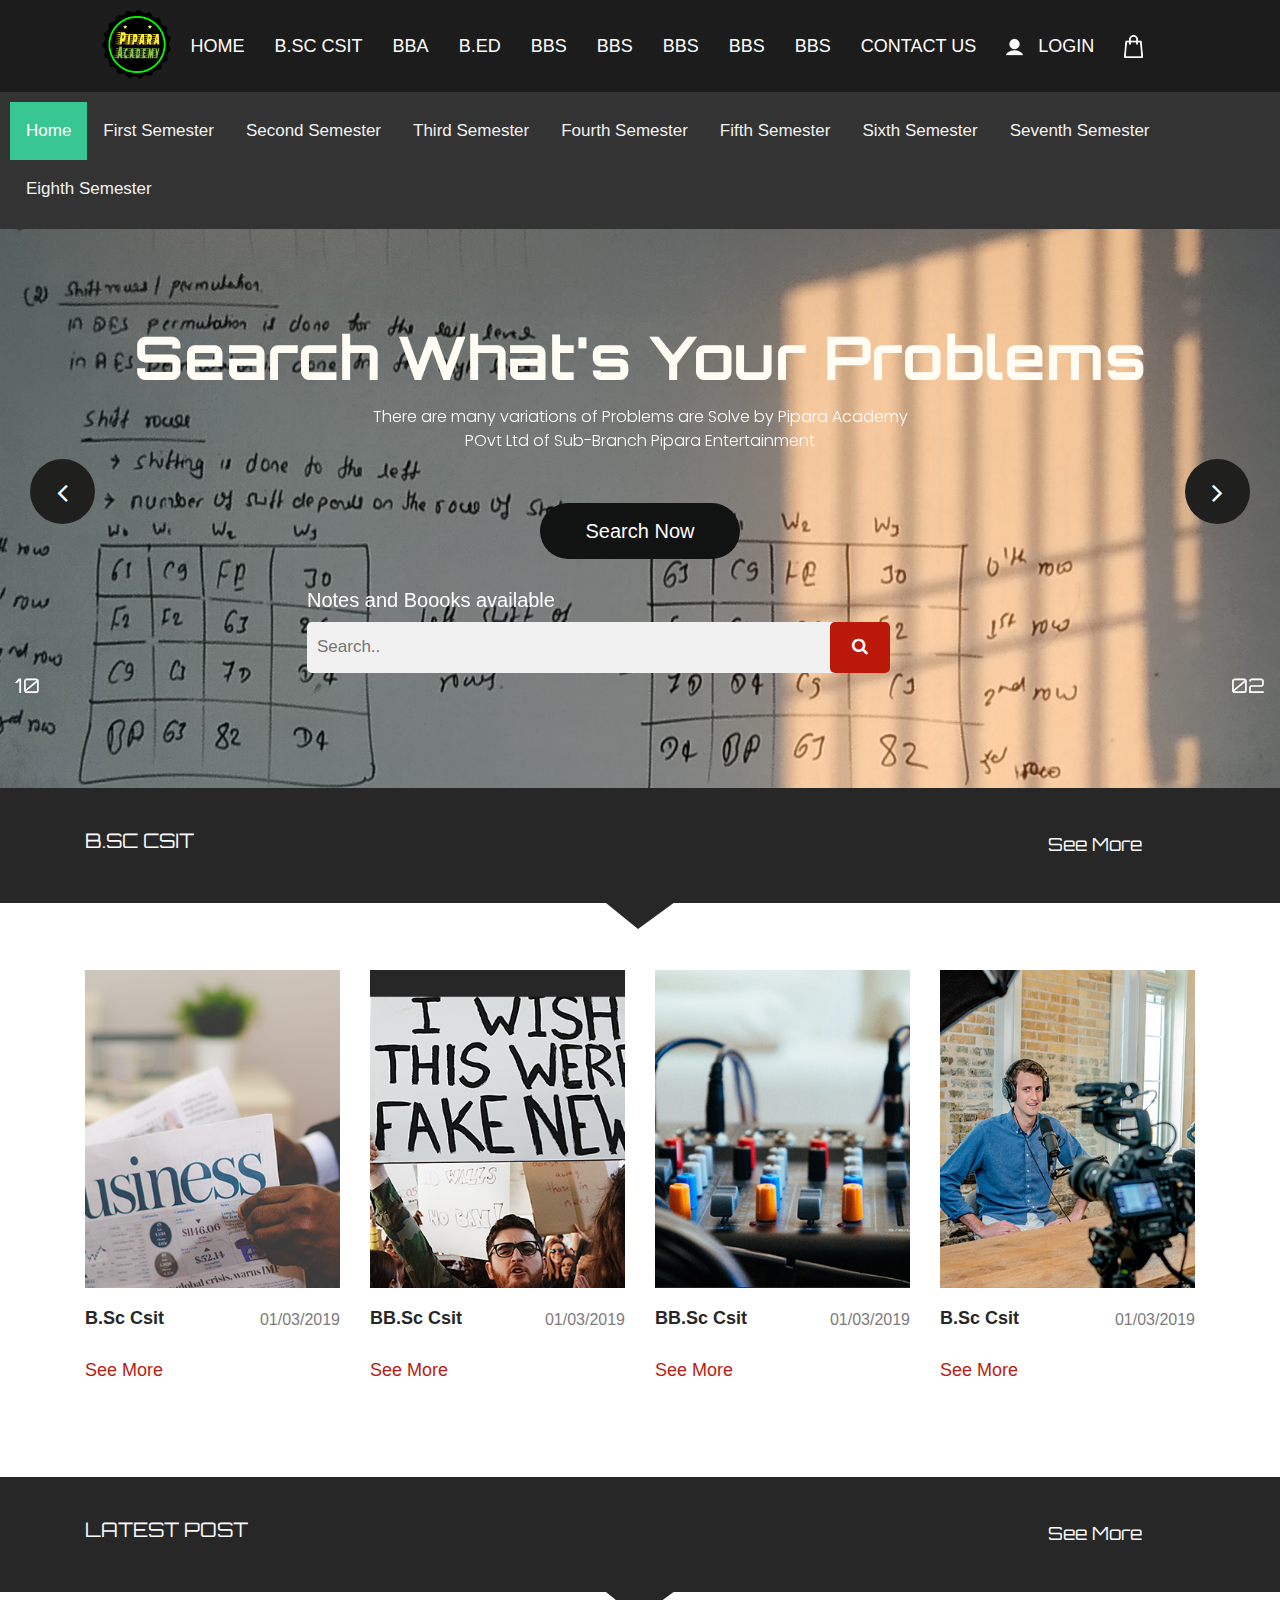
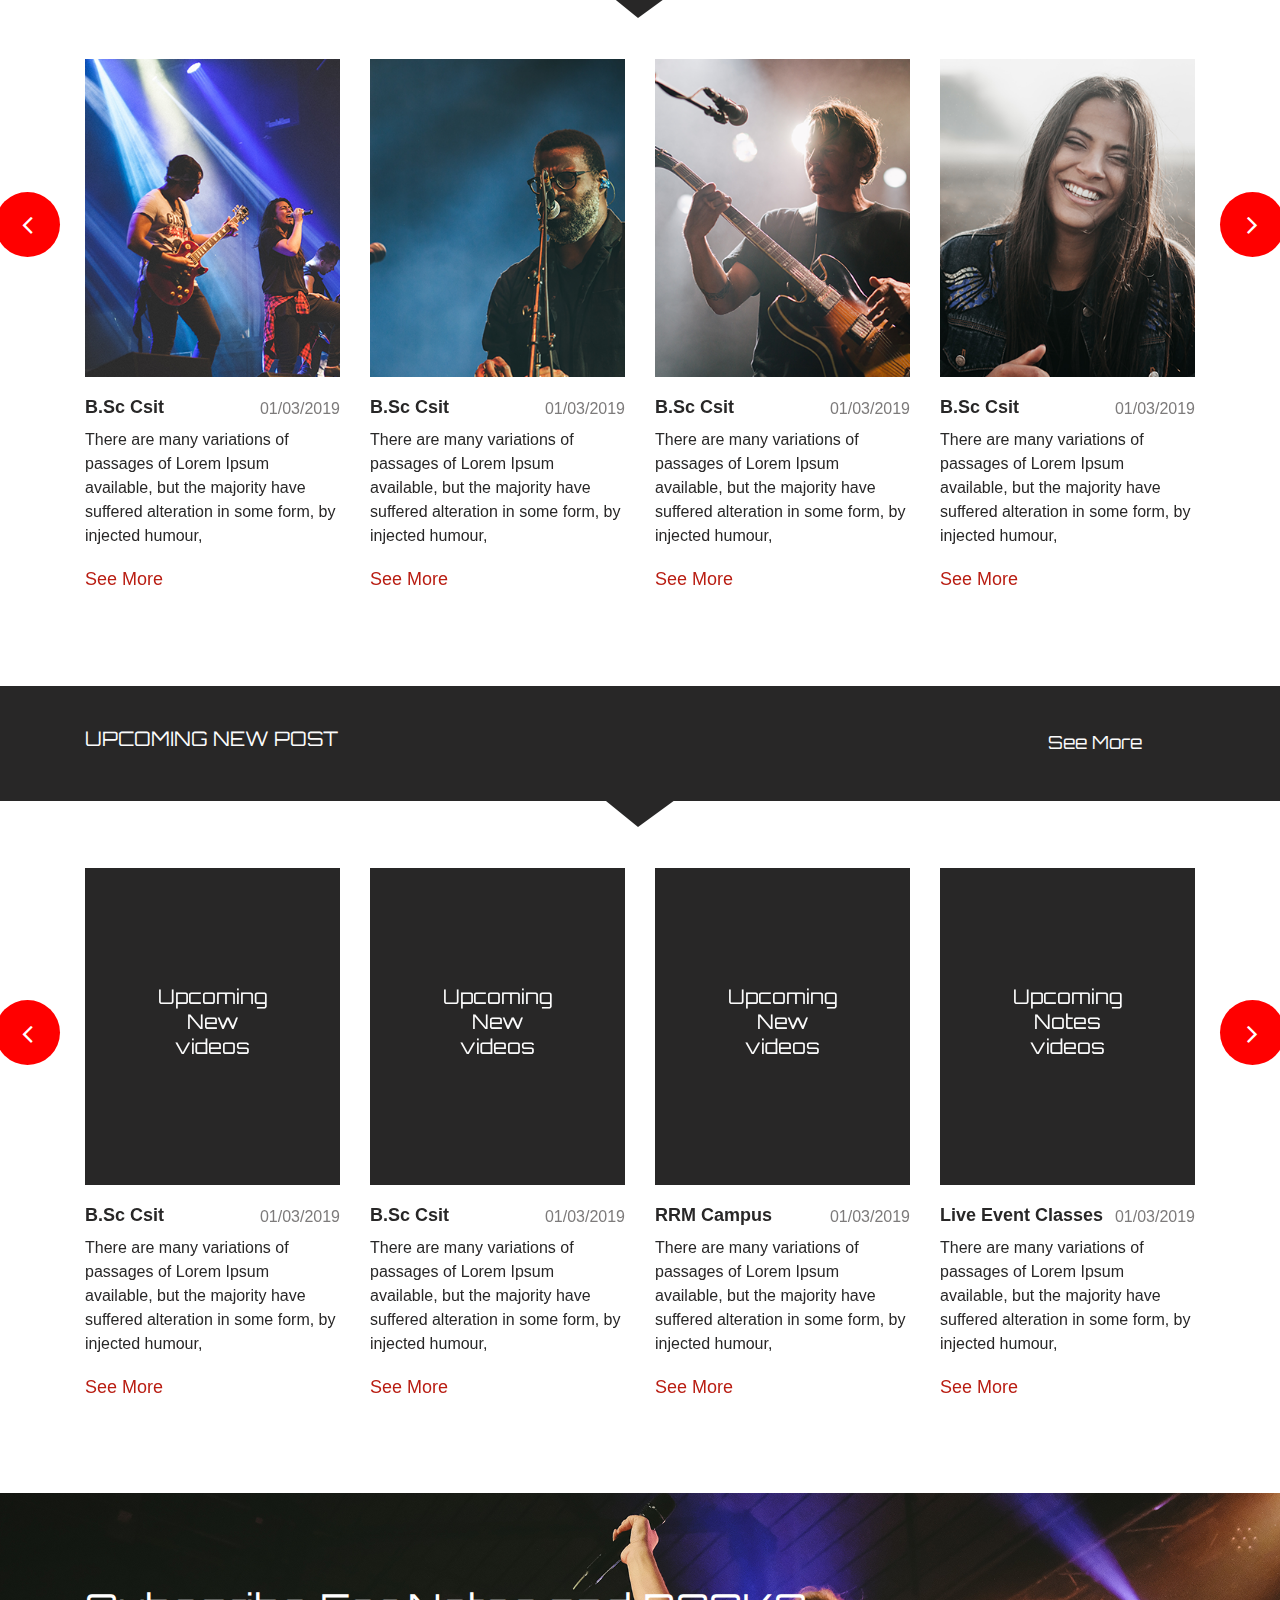
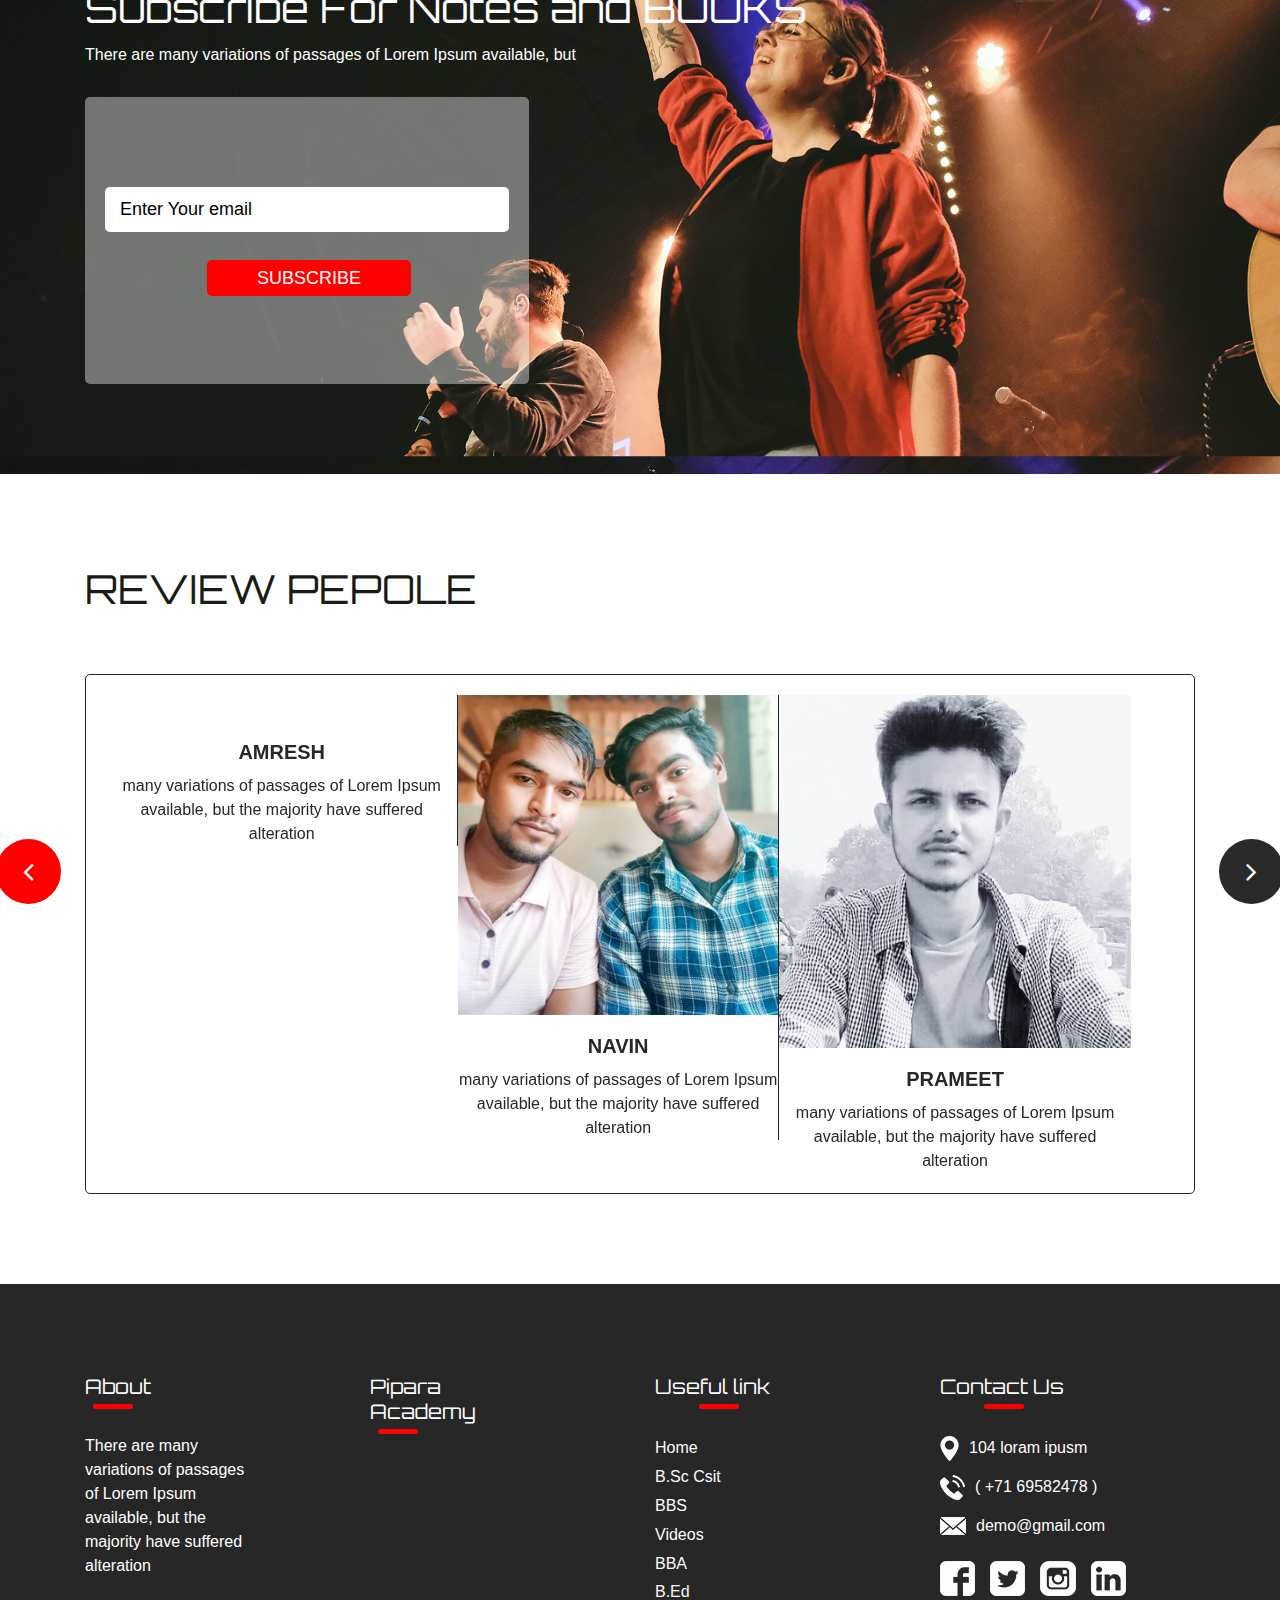
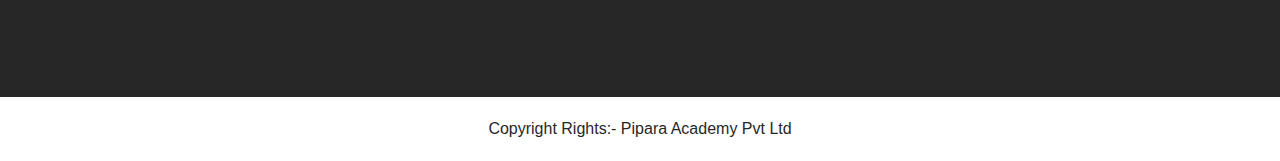
==== commit 15acaab0: "Update index.html" ====
--- a/index.html
+++ b/index.html
@@ -52,11 +52,23 @@
                        <a class="nav-link" href="BBA.html">BBA</a>
                      </li>
                       <li class="nav-item">
-                       <a class="nav-link" href="videos.html">B.Ed</a>
+                       <a class="nav-link" href="B.Ed.html">B.Ed</a>
                      </li>
                      <li class="nav-item">
                        <a class="nav-link" href="BBS.html">BBS</a>
                      </li>
+                     <li class="nav-item">
+                        <a class="nav-link" href="BBS.html">BBS</a>
+                      </li>
+                      <li class="nav-item">
+                        <a class="nav-link" href="BBS.html">BBS</a>
+                      </li>
+                      <li class="nav-item">
+                        <a class="nav-link" href="BBS.html">BBS</a>
+                      </li>
+                      <li class="nav-item">
+                        <a class="nav-link" href="BBS.html">BBS</a>
+                      </li>
                      <li class="nav-item">
                        <a class="nav-link" href="contact.html">Contact Us</a>
                      </li>
@@ -72,6 +84,77 @@
          </div>
       </div>
       <!-- header section end -->
+
+
+<!---------------------------Sectiom Start------------------------->
+<div class="B.Sc Csit">
+   <div class="topnav" id="myTopnav">
+      <a href="#news" class="active">Home</a>
+      <a href="#news">First Semester</a>
+      <a href="#contact">Second Semester</a>
+      <a href="#news">Third Semester</a>
+      <a href="#contact">Fourth Semester</a>
+      <a href="#about">Fifth Semester</a>
+      <a href="#news">Sixth Semester</a>
+      <a href="#news">Seventh Semester</a>
+      <a href="#about">Eighth Semester </a>
+      <a href="javascript:void(0);" class="icon" onclick="myFunction()">
+        <i class="fa fa-bars"></i>
+      </a>
+    </div>
+    
+   <script>
+    function myFunction() {
+      var x = document.getElementById("myTopnav");
+      if (x.className === "topnav") {
+        x.className += " responsive";
+      } else {
+        x.className = "topnav";
+      }
+    }
+   </script>
+</div>
+<!--------------------------Section End------------------------------->
+
+
+
+
+
+
+
+
+
+
+
+
+
+
+
+
+
+
+
+
+
+
+
+
+
+
+
+
+
+
+
+
+
+
+
+
+
+
+
+
       <!-- banner section start -->
       <div class="banner_section layout_padding">
          <div id="main_slider" class="carousel slide" data-ride="carousel">
@@ -82,7 +165,7 @@
                         <h1 class="banner_taital">Search What's Your Problems</h1>
                         <p class="banner_text">There are many variations of Problems are Solve by Pipara Academy POvt Ltd of Sub-Branch Pipara Entertainment </p>
                      </div>
-                     <div class="play_now_bt"><a href="#">Play Now</a></div>
+                     <div class="play_now_bt"><a href="#">Search Now</a></div>
                      <h1 class="Music_text">Notes and Boooks available</h1>
                      <form class="example" action="/action_page.php">
                        <input type="text" placeholder="Search.." name="search">
@@ -99,7 +182,7 @@
                         <h1 class="banner_taital">Search me for new Notes</h1>
                         <p class="banner_text">There are many variations of Education Notes are available, but the majority have suffered alteration </p>
                      </div>
-                     <div class="play_now_bt"><a href="#">Play Now</a></div>
+                     <div class="play_now_bt"><a href="#">Search Now</a></div>
                      <h1 class="Music_text">BOOKS and Notes</h1>
                      <form class="example" action="/action_page.php">
                        <input type="text" placeholder="Search.." name="search">
@@ -116,7 +199,7 @@
                         <h1 class="banner_taital">Search Your Campus for Live Notes and Routine</h1>
                         <p class="banner_text">There are many Campus listed on here for live and Class Notes are available, but this is only informations Notes </p>
                      </div>
-                     <div class="play_now_bt"><a href="#">Read More</a></div>
+                     <div class="play_now_bt"><a href="#">Search More</a></div>
                      <h1 class="Music_text">Music</h1>
                      <form class="example" action="/action_page.php">
                        <input type="text" placeholder="Search.." name="search">
@@ -154,7 +237,7 @@
                   <div class="images_main">
                      <div class="image_1"><img src="images/img-1.png" class="image_1"></div>
                      <div class="text_main">
-                        <h2 class="business_text">Business News</h2>
+                        <h2 class="business_text">B.Sc Csit</h2>
                         <p class="date_text">01/03/2019</p>
                      </div>
                      <p class="ipsum_text">                                                                    </p>
@@ -165,7 +248,7 @@
                   <div class="images_main">
                      <div class="image_1"><img src="images/img-2.png" class="image_1"></div>
                      <div class="text_main">
-                        <h2 class="business_text">Business News</h2>
+                        <h2 class="business_text">BB.Sc Csit</h2>
                         <p class="date_text">01/03/2019</p>
                      </div>
                      <p class="ipsum_text">                                                                                         </p>
@@ -176,7 +259,7 @@
                   <div class="images_main">
                      <div class="image_1"><img src="images/img-3.png" class="image_1"></div>
                      <div class="text_main">
-                        <h2 class="business_text">Business News</h2>
+                        <h2 class="business_text">BB.Sc Csit</h2>
                         <p class="date_text">01/03/2019</p>
                      </div>
                      <p class="ipsum_text">                                                                                         </p>
@@ -187,7 +270,7 @@
                   <div class="images_main">
                      <div class="image_1"><img src="images/img-4.png" class="image_1"></div>
                      <div class="text_main">
-                        <h2 class="business_text">Business News</h2>
+                        <h2 class="business_text">B.Sc Csit</h2>
                         <p class="date_text">01/03/2019</p>
                      </div>
                      <p class="ipsum_text">                                                                                      </p>
@@ -218,7 +301,7 @@
                            <div class="images_main">
                               <div class="image_1"><img src="images/img-5.png" class="image_1"></div>
                               <div class="text_main">
-                                 <h2 class="business_text">Business News</h2>
+                                 <h2 class="business_text">B.Sc Csit</h2>
                                  <p class="date_text">01/03/2019</p>
                               </div>
                               <p class="ipsum_text">There are many variations of passages of Lorem Ipsum available, but the majority have suffered alteration in some form, by injected humour,</p>
@@ -229,7 +312,7 @@
                            <div class="images_main">
                               <div class="image_1"><img src="images/img-6.png" class="image_1"></div>
                               <div class="text_main">
-                                 <h2 class="business_text">Business News</h2>
+                                 <h2 class="business_text">B.Sc Csit</h2>
                                  <p class="date_text">01/03/2019</p>
                               </div>
                               <p class="ipsum_text">There are many variations of passages of Lorem Ipsum available, but the majority have suffered alteration in some form, by injected humour,</p>
@@ -240,7 +323,7 @@
                            <div class="images_main">
                               <div class="image_1"><img src="images/img-7.png" class="image_1"></div>
                               <div class="text_main">
-                                 <h2 class="business_text">Business News</h2>
+                                 <h2 class="business_text">B.Sc Csit</h2>
                                  <p class="date_text">01/03/2019</p>
                               </div>
                               <p class="ipsum_text">There are many variations of passages of Lorem Ipsum available, but the majority have suffered alteration in some form, by injected humour,</p>
@@ -251,7 +334,7 @@
                            <div class="images_main">
                               <div class="image_1"><img src="images/img-8.png" class="image_1"></div>
                               <div class="text_main">
-                                 <h2 class="business_text">Business News</h2>
+                                 <h2 class="business_text">B.Sc Csit</h2>
                                  <p class="date_text">01/03/2019</p>
                               </div>
                               <p class="ipsum_text">There are many variations of passages of Lorem Ipsum available, but the majority have suffered alteration in some form, by injected humour,</p>
@@ -266,7 +349,7 @@
                            <div class="images_main">
                               <div class="image_1"><img src="images/img-5.png" class="image_1"></div>
                               <div class="text_main">
-                                 <h2 class="business_text">Business News</h2>
+                                 <h2 class="business_text">B.Sc Csit</h2>
                                  <p class="date_text">01/03/2019</p>
                               </div>
                               <p class="ipsum_text">There are many variations of passages of Lorem Ipsum available, but the majority have suffered alteration in some form, by injected humour,</p>
@@ -277,7 +360,7 @@
                            <div class="images_main">
                               <div class="image_1"><img src="images/img-6.png" class="image_1"></div>
                               <div class="text_main">
-                                 <h2 class="business_text">Business News</h2>
+                                 <h2 class="business_text">B.Sc Csit</h2>
                                  <p class="date_text">01/03/2019</p>
                               </div>
                               <p class="ipsum_text">There are many variations of passages of Lorem Ipsum available, but the majority have suffered alteration in some form, by injected humour,</p>
@@ -288,7 +371,7 @@
                            <div class="images_main">
                               <div class="image_1"><img src="images/img-7.png" class="image_1"></div>
                               <div class="text_main">
-                                 <h2 class="business_text">Business News</h2>
+                                 <h2 class="business_text">B.Sc Csit</h2>
                                  <p class="date_text">01/03/2019</p>
                               </div>
                               <p class="ipsum_text">There are many variations of passages of Lorem Ipsum available, but the majority have suffered alteration in some form, by injected humour,</p>
@@ -299,7 +382,7 @@
                            <div class="images_main">
                               <div class="image_1"><img src="images/img-8.png" class="image_1"></div>
                               <div class="text_main">
-                                 <h2 class="business_text">Business News</h2>
+                                 <h2 class="business_text">B.Sc Csit</h2>
                                  <p class="date_text">01/03/2019</p>
                               </div>
                               <p class="ipsum_text">There are many variations of passages of Lorem Ipsum available, but the majority have suffered alteration in some form, by injected humour,</p>
@@ -314,10 +397,10 @@
                            <div class="images_main">
                               <div class="image_1"><img src="images/img-5.png" class="image_1"></div>
                               <div class="text_main">
-                                 <h2 class="business_text">Music</h2>
-                                 <p class="date_text">01/03/2019</p>
-                              </div>
-                              <p class="ipsum_text">There are many variations of passages of Lorem Ipsum available, but the majority have suffered alteration in some form, by injected humour,</p>
+                                 <h2 class="business_text">                                         </h2>
+                                 <p class="date_text">01/03/2019</p>
+                              </div>
+                              <p class="ipsum_text">                                                 </p>
                               <div class="seemor_bt_1"><a href="#">See More</a></div>
                            </div>
                         </div>
@@ -325,7 +408,7 @@
                            <div class="images_main">
                               <div class="image_1"><img src="images/img-6.png" class="image_1"></div>
                               <div class="text_main">
-                                 <h2 class="business_text">Music</h2>
+                                 <h2 class="business_text">                                            </h2>
                                  <p class="date_text">01/03/2019</p>
                               </div>
                               <p class="ipsum_text">There are many variations of passages of Lorem Ipsum available, but the majority have suffered alteration in some form, by injected humour,</p>
@@ -336,7 +419,7 @@
                            <div class="images_main">
                               <div class="image_1"><img src="images/img-7.png" class="image_1"></div>
                               <div class="text_main">
-                                 <h2 class="business_text">Music & Video</h2>
+                                 <h2 class="business_text">B.Sc Csit</h2>
                                  <p class="date_text">01/03/2019</p>
                               </div>
                               <p class="ipsum_text">There are many variations of passages of Lorem Ipsum available, but the majority have suffered alteration in some form, by injected humour,</p>
@@ -347,7 +430,7 @@
                            <div class="images_main">
                               <div class="image_1"><img src="images/img-8.png" class="image_1"></div>
                               <div class="text_main">
-                                 <h2 class="business_text">Live Event Music</h2>
+                                 <h2 class="business_text">B.Sc Csit</h2>
                                  <p class="date_text">01/03/2019</p>
                               </div>
                               <p class="ipsum_text">There are many variations of passages of Lorem Ipsum available, but the majority have suffered alteration in some form, by injected humour,</p>
@@ -389,46 +472,46 @@
                               <h2 class="upcoming_text">Upcoming <br>New<br> videos</h2>
                            </div>
                            <div class="text_main">
-                              <h2 class="business_text">Music</h2>
-                              <p class="date_text">01/03/2019</p>
-                           </div>
-                           <p class="ipsum_text">There are many variations of passages of Lorem Ipsum available, but the majority have suffered alteration in some form, by injected humour,</p>
-                           <div class="seemor_bt_1"><a href="#">See More</a></div>
-                        </div>
-                     </div>
-                     <div class="col-lg-3 col-sm-6">
-                        <div class="images_main">
-                           <div class="video_box">
-                              <h2 class="upcoming_text">Upcoming <br>New<br> videos</h2>
-                           </div>
-                           <div class="text_main">
-                              <h2 class="business_text">Music</h2>
-                              <p class="date_text">01/03/2019</p>
-                           </div>
-                           <p class="ipsum_text">There are many variations of passages of Lorem Ipsum available, but the majority have suffered alteration in some form, by injected humour,</p>
-                           <div class="seemor_bt_1"><a href="#">See More</a></div>
-                        </div>
-                     </div>
-                     <div class="col-lg-3 col-sm-6">
-                        <div class="images_main">
-                           <div class="video_box">
-                              <h2 class="upcoming_text">Upcoming <br>New<br> videos</h2>
-                           </div>
-                           <div class="text_main">
-                              <h2 class="business_text">Music & Video</h2>
-                              <p class="date_text">01/03/2019</p>
-                           </div>
-                           <p class="ipsum_text">There are many variations of passages of Lorem Ipsum available, but the majority have suffered alteration in some form, by injected humour,</p>
-                           <div class="seemor_bt_1"><a href="#">See More</a></div>
-                        </div>
-                     </div>
-                     <div class="col-lg-3 col-sm-6">
-                        <div class="images_main">
-                           <div class="video_box">
-                              <h2 class="upcoming_text">Upcoming <br>New<br> videos</h2>
-                           </div>
-                           <div class="text_main">
-                              <h2 class="business_text">Live Event Music</h2>
+                              <h2 class="business_text">B.Sc Csit</h2>
+                              <p class="date_text">01/03/2019</p>
+                           </div>
+                           <p class="ipsum_text">There are many variations of passages of Lorem Ipsum available, but the majority have suffered alteration in some form, by injected humour,</p>
+                           <div class="seemor_bt_1"><a href="#">See More</a></div>
+                        </div>
+                     </div>
+                     <div class="col-lg-3 col-sm-6">
+                        <div class="images_main">
+                           <div class="video_box">
+                              <h2 class="upcoming_text">Upcoming <br>New<br> videos</h2>
+                           </div>
+                           <div class="text_main">
+                              <h2 class="business_text">B.Sc Csit</h2>
+                              <p class="date_text">01/03/2019</p>
+                           </div>
+                           <p class="ipsum_text">There are many variations of passages of Lorem Ipsum available, but the majority have suffered alteration in some form, by injected humour,</p>
+                           <div class="seemor_bt_1"><a href="#">See More</a></div>
+                        </div>
+                     </div>
+                     <div class="col-lg-3 col-sm-6">
+                        <div class="images_main">
+                           <div class="video_box">
+                              <h2 class="upcoming_text">Upcoming <br>New<br> videos</h2>
+                           </div>
+                           <div class="text_main">
+                              <h2 class="business_text">RRM Campus</h2>
+                              <p class="date_text">01/03/2019</p>
+                           </div>
+                           <p class="ipsum_text">There are many variations of passages of Lorem Ipsum available, but the majority have suffered alteration in some form, by injected humour,</p>
+                           <div class="seemor_bt_1"><a href="#">See More</a></div>
+                        </div>
+                     </div>
+                     <div class="col-lg-3 col-sm-6">
+                        <div class="images_main">
+                           <div class="video_box">
+                              <h2 class="upcoming_text">Upcoming <br>Notes<br> videos</h2>
+                           </div>
+                           <div class="text_main">
+                              <h2 class="business_text">Live Event Classes</h2>
                               <p class="date_text">01/03/2019</p>
                            </div>
                            <p class="ipsum_text">There are many variations of passages of Lorem Ipsum available, but the majority have suffered alteration in some form, by injected humour,</p>
@@ -445,7 +528,7 @@
                               <h2 class="upcoming_text">Upcoming <br>New<br> videos</h2>
                            </div>
                            <div class="text_main">
-                              <h2 class="business_text">Music</h2>
+                              <h2 class="business_text">RRM Campus</h2>
                               <p class="date_text">01/03/2019</p>
                            </div>
                            <p class="ipsum_text">There are many variations of passages of Lorem Ipsum available, but the majority have suffered alteration in some form, by injected humour,</p>
@@ -717,4 +800,4 @@
       <script src="js/owl.carousel.js"></script>
       <script src="https:cdnjs.cloudflare.com/ajax/libs/fancybox/2.1.5/jquery.fancybox.min.js"></script> 
    </body>
-</html>+</html>
